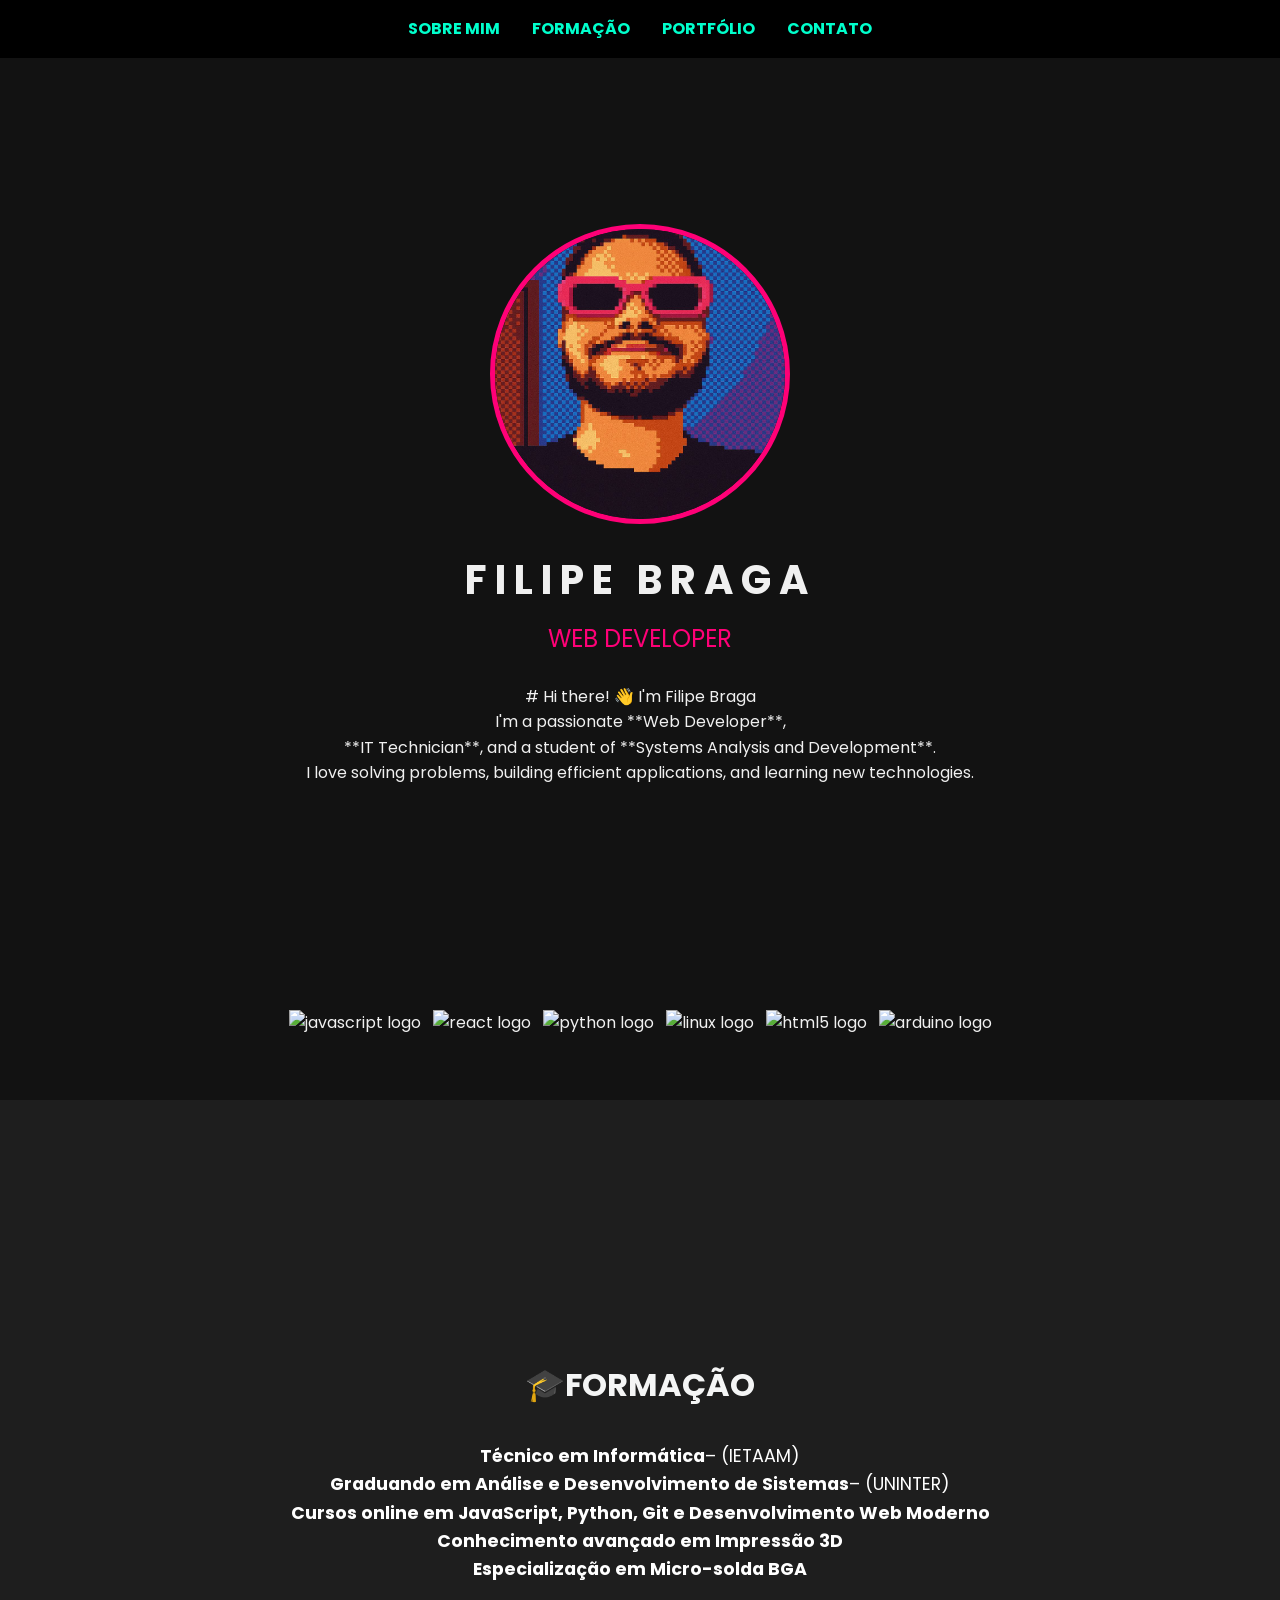
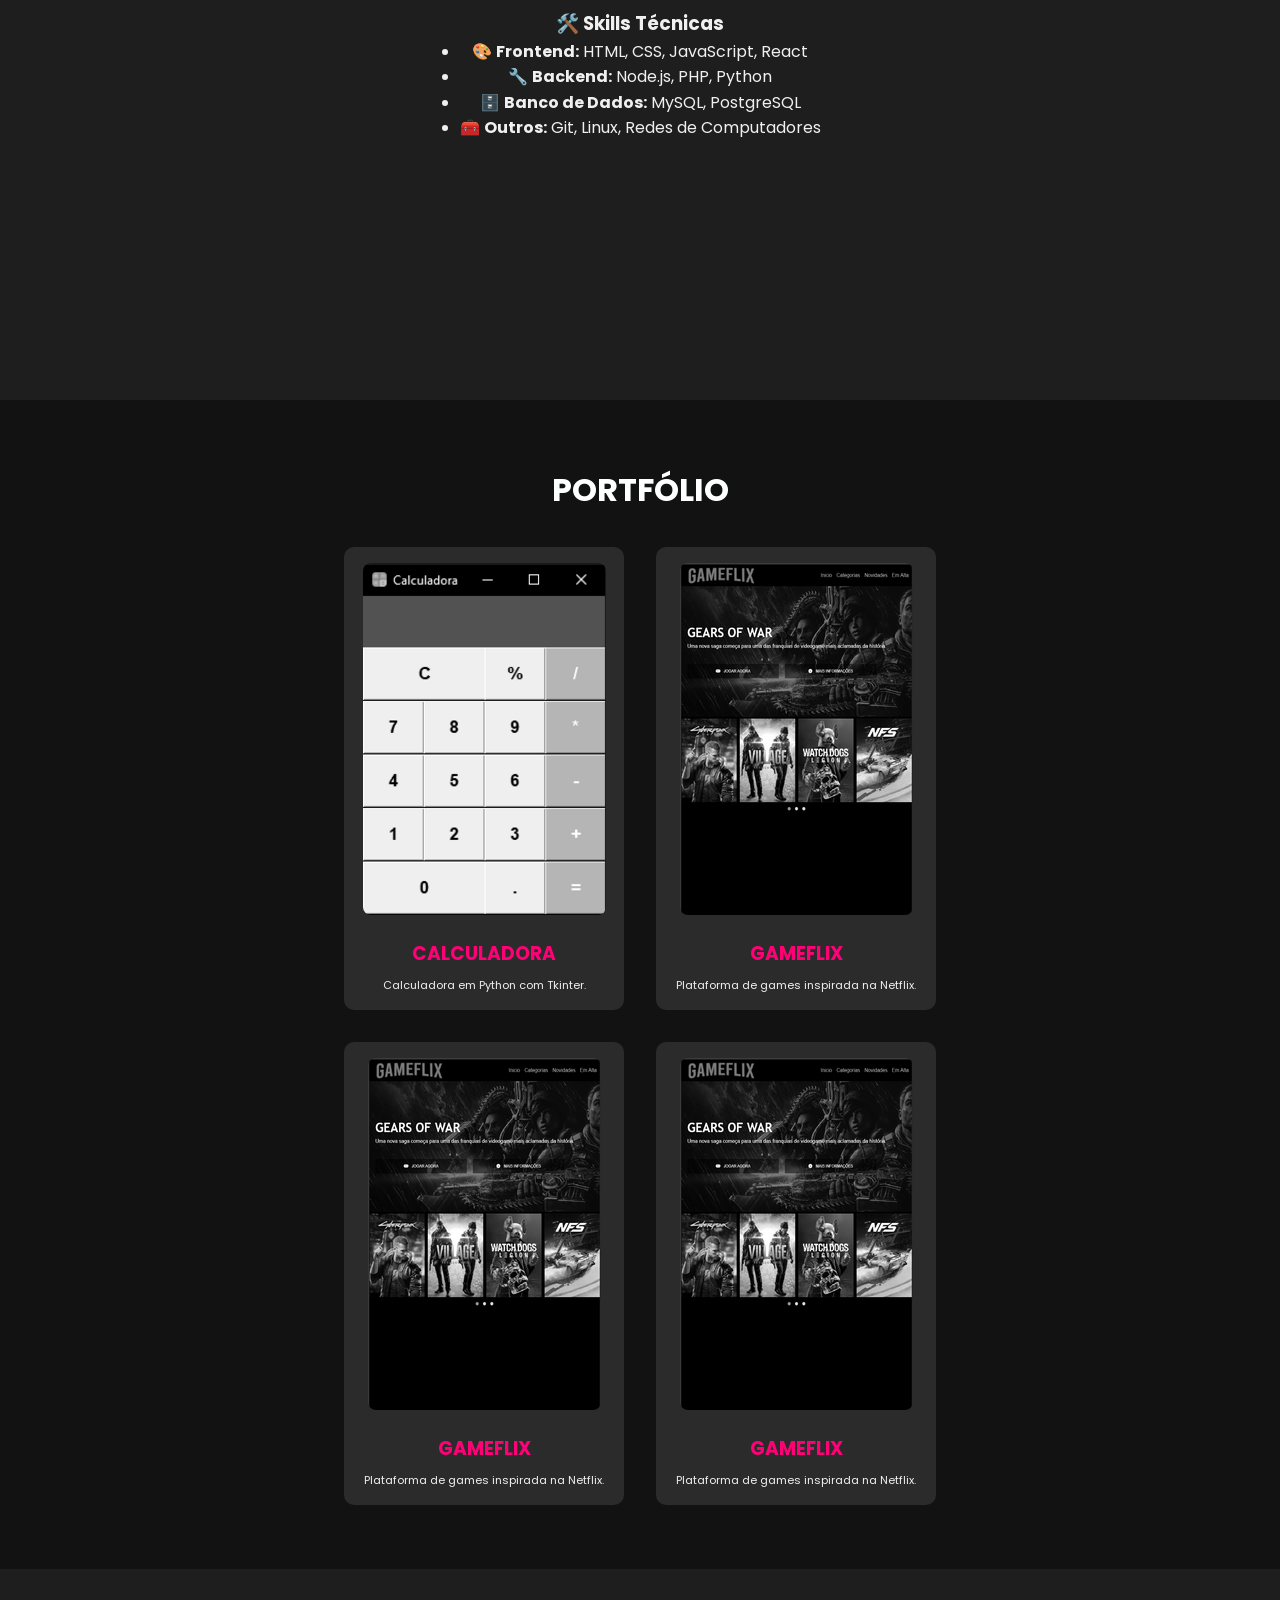
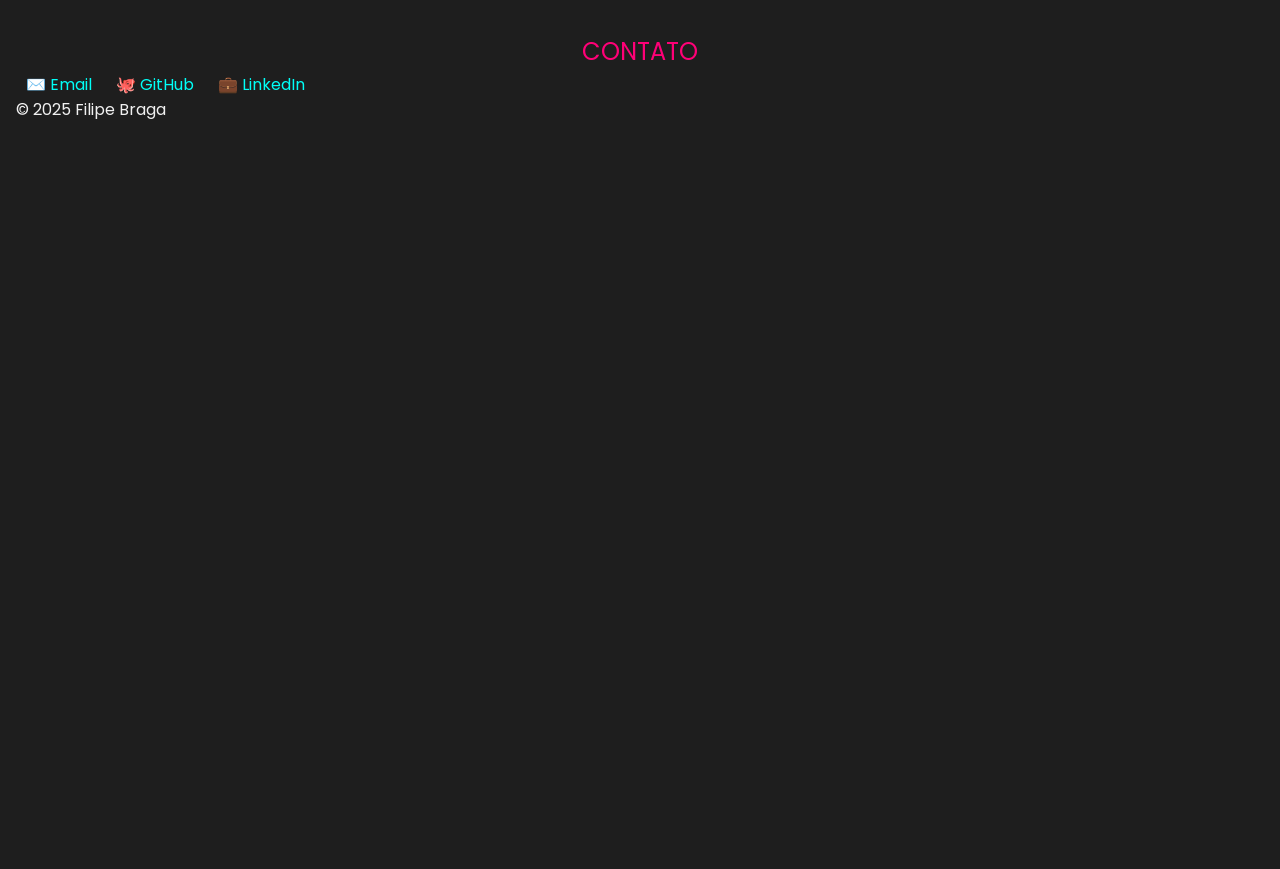
==== index.html @ 95a0e3d6 "Update and rename index2.html to index.html" ====
<!DOCTYPE html>
<html lang="pt-br">
<head>
  <meta charset="UTF-8" />
  <meta name="viewport" content="width=device-width, initial-scale=1.0" />
  <title>Filipe Braga | Web Developer</title> <!-- Titulo da aba -->
  <link rel="stylesheet" href="style2.css" /> <!-- Referencia ao arquivo css -->
  <link rel="icon" href="coder-logo.png">   <!-- Ícone da aba -->
</head>
<body>

  <header> <!-- Menu Fixo -->
    <nav>
      <ul class="nav">
        <li><a href="#sobre">SOBRE MIM</a></li>
        <li><a href="#formacao">FORMAÇÃO</a></li>
        <li><a href="#portfolio">PORTFÓLIO</a></li>
        <li><a href="#contato">CONTATO</a></li>
      </ul>
    </nav>
  </header>

  <section class="intro" id="sobre">
    <img src="perfil.jpg" alt="Foto de Filipe Braga" class="avatar" />
    <h1>Filipe Braga</h1>
    <h2>Web Developer</h2><br>
    <p># Hi there! 👋 I'm Filipe Braga<br>
 I'm a passionate **Web Developer**,<br> 
**IT Technician**, and a student of **Systems Analysis and Development**.<br>
I love solving problems, building efficient applications, and learning new technologies.<br>
    </p>

  </section>

<div class="icon"> <!-- Icones da apresentação -->
  <img src="https://cdn.jsdelivr.net/gh/devicons/devicon/icons/javascript/javascript-original.svg" height="40" alt="javascript logo"  />
  <img width="12" />
  <img src="https://cdn.jsdelivr.net/gh/devicons/devicon/icons/react/react-original.svg" height="40" alt="react logo"  />
  <img width="12" />
  <img src="https://cdn.jsdelivr.net/gh/devicons/devicon/icons/python/python-original.svg" height="40" alt="python logo"  />
  <img width="12" />
  <img src="https://cdn.jsdelivr.net/gh/devicons/devicon/icons/linux/linux-original.svg" height="40" alt="linux logo"  />
  <img width="12" />
  <img src="https://cdn.jsdelivr.net/gh/devicons/devicon/icons/html5/html5-original.svg" height="40" alt="html5 logo"  />
  <img width="12" />
  <img src="https://cdn.jsdelivr.net/gh/devicons/devicon/icons/arduino/arduino-original.svg" height="40" alt="arduino logo"  />
</div>

<section id="formacao">
  <h2><strong>🎓FORMAÇÃO</strong></h2>
  <div>
    <p><strong>Técnico em Informática</strong> – (IETAAM)</p>
    <p><strong>Graduando em Análise e Desenvolvimento de Sistemas</strong> – (UNINTER)</p>
    <p><strong>Cursos online em JavaScript, Python, Git e Desenvolvimento Web Moderno</strong></p>
    <p><strong>Conhecimento avançado em Impressão 3D</strong></p>
    <p><strong>Especialização em Micro-solda BGA</strong></p>
  </div>

  <br>

  <h3>🛠️ Skills Técnicas</h3>

  <ul>
    <li>🎨 <strong>Frontend:</strong> HTML, CSS, JavaScript, React</li>
    <li>🔧 <strong>Backend:</strong> Node.js, PHP, Python</li>
    <li>🗄️ <strong>Banco de Dados:</strong> MySQL, PostgreSQL</li>
    <li>🧰 <strong>Outros:</strong> Git, Linux, Redes de Computadores</li>
  </ul>
</section>

</section>  <!-- Grid de projetos -->

  <section id="portfolio" class="projetos">
    <h4>PORTFÓLIO</h4>
    <div class="projetos-grid">
      <div class="projeto">
        <a href="https://github.com/filipbraga/Calculadora" target="_blank">
        <img src="calc.png" alt="Projeto Calculadora" /></a>
        <h3>CALCULADORA</h3>
        <p>Calculadora em Python com Tkinter.</p>
      </div>
      <div class="projeto">
        <img src="gameflix.png" alt="Projeto Calculadora 2" />
        <h3>GAMEFLIX</h3>
        <p>Plataforma de games inspirada na Netflix.</p>
      </div>
      <div class="projeto">
        <img src="gameflix.png" alt="Projeto Calculadora 2" />
        <h3>GAMEFLIX</h3>
        <p>Plataforma de games inspirada na Netflix.</p>
      </div>
      <div class="projeto">
        <img src="gameflix.png" alt="Projeto Calculadora 2" />
        <h3>GAMEFLIX</h3>
        <p>Plataforma de games inspirada na Netflix.</p>
      </div>
    </div>
  </section>


  <section id="contato" >
  <h2>CONTATO</h2>
  

  <!-- Links de contato -->
  <div class="contato">
    <a href="mailto:felipe-teti@hotmail.com" style="margin: 0 10px; color: #00FFF7; text-decoration: none;">✉️ Email</a>
    <a href="https://github.com/filipbraga" target="_blank" style="margin: 0 10px; color: #00FFF7; text-decoration: none;">🐙 GitHub</a>
    <a href="www.linkedin.com/in/filipeebraga" target="_blank" style="margin: 0 10px; color: #00FFF7; text-decoration: none;">💼 LinkedIn</a>
  </div>



  <footer>  <!-- Roda Pé -->
    <p>&copy; 2025 Filipe Braga</p>
  </footer>

</body>
</html>
---- style2.css ----
@import url('https://fonts.googleapis.com/css2?family=Bebas+Neue&family=Poppins:wght@300&display=swap'); /* Importação da fonte */

/* Reset */
* {
  margin: 0;
  padding: 0;
  box-sizing: border-box;
}

body {
 height: 100vh;             /* Ocupa 100% da altura da janela */  
 font-family: 'Poppins', sans-serif;
  background-color: #121212;
  color: #f0f0f0;
  line-height: 1.6;
}

header {
  position: fixed;  /* Deixe apenas este */
  top: 0;
  left: 0;
  width: 100%;
  background: #000;
  padding: 1rem 0;
  z-index: 1000;
}

.nav {
  list-style: none;
  display: flex;
  justify-content: center;
  gap: 2rem;
}

.nav a {
  color: #00ffcc;
  text-decoration: none;
  font-weight: bold;
  transition: 0.3s;
}

.nav a:hover {
  color: #ffffff;
}

.intro {
  
  min-height: 95vh;
  padding: 4rem 1rem;
  background-size: 1200px 120;
  text-align: center;
  padding: 14rem 1rem;
}

.avatar {
  text-align: center;
  width: 300px;
  height: 300px;
  border-radius: 50%;
  border: 5px solid #ff0077;
  margin-bottom: 1rem;
  object-fit: cover;
}

h1 {
  text-transform: uppercase;
  font-size: 2.5rem;
  margin-bottom: 0.5rem;
  letter-spacing: 0.5rem;
  text-align: center;
}

h2 {
  text-transform: uppercase;
  color: #ff0077;
  font-weight: 400;
  font-size: 1.5rem;
  padding: auto;
  text-align: center;
}

.projetos {

  display: flex;
  flex-direction: column;
  justify-content: center; /* Centraliza verticalmente */
  align-items: center; /* Centraliza horizontalmente */
  text-align: center; /* Alinha o texto */
  min-height: 95vh;
  padding: 4rem 1rem;

}

.projetos h4 {
  font-size: 2rem;
  margin-bottom: 2rem;
  color: #feffff;
}


  .projetos-grid {
  display: flex;
  flex-wrap: wrap; /* Permite que os elementos quebrem de linha */
  justify-content: center; /* Centraliza os projetos */
  align-items: center; /* Ajusta alinhamento no topo */
  gap: 2rem; /* Espaço entre os itens */
  max-width: 900px; /* Evita que tudo fique em uma única linha */
}



.projeto {
  
  background: #2b2b2b;
  padding: 1rem;
  border-radius: 10px;
  width: 280px;
  transition: 0.3s;
}

.projeto:hover {
  background: #333;
}

.projeto img {
  filter: grayscale(100%);
  transition: filter 0.5s ease;
  height: 352;
  width: 248;
  border-radius: 8px;
  margin-bottom: 1rem;
  
}

.projeto img:hover{


filter: grayscale(0%);

}

.projeto h3 {
  color: #ff0077;
  margin-bottom: 0.5rem;
}

.projeto p{

font-size:11px;

}




.icon {
  
  display: flex;
  justify-content: center;
  align-items: center;
  margin-bottom: 50px; 
  padding-top: -50px;
}


#formacao {
  display: flex;
  flex-direction: column; /* Organiza os itens verticalmente */
  justify-content: center; /* Centraliza verticalmente */
  align-items: center; /* Centraliza horizontalmente */
  text-align: center; /* Alinha o texto */
  min-height: 100vh;
  background-color: #1e1e1e;
  padding: 60px 20px;
}

#formacao h2 {

  font-size: 2rem;
  margin-bottom: 2rem;
  color: #f4f5f5;

}

#formacao p {
  
  display: flex;
  color: #ffffff;
  font-size: 1.1em;
  line-height: 1.6em;
  justify-content: center;
  align-items: center;


}

#contato{

min-height: 100vh;
padding: 4rem 1rem;
background-color: #1e1e1e;

}

/*footer {
  background: #2b2b2b;
  background: #333;
  color: #fff;
  padding: 2rem 1rem;
  text-align: center;
  font-size: 0.9rem;

  display: flex;
  flex-direction: column;
  align-items: center;
  justify-content: center;

  width: 100%;
  margin: 0; /* Remove espaços indesejados */
}
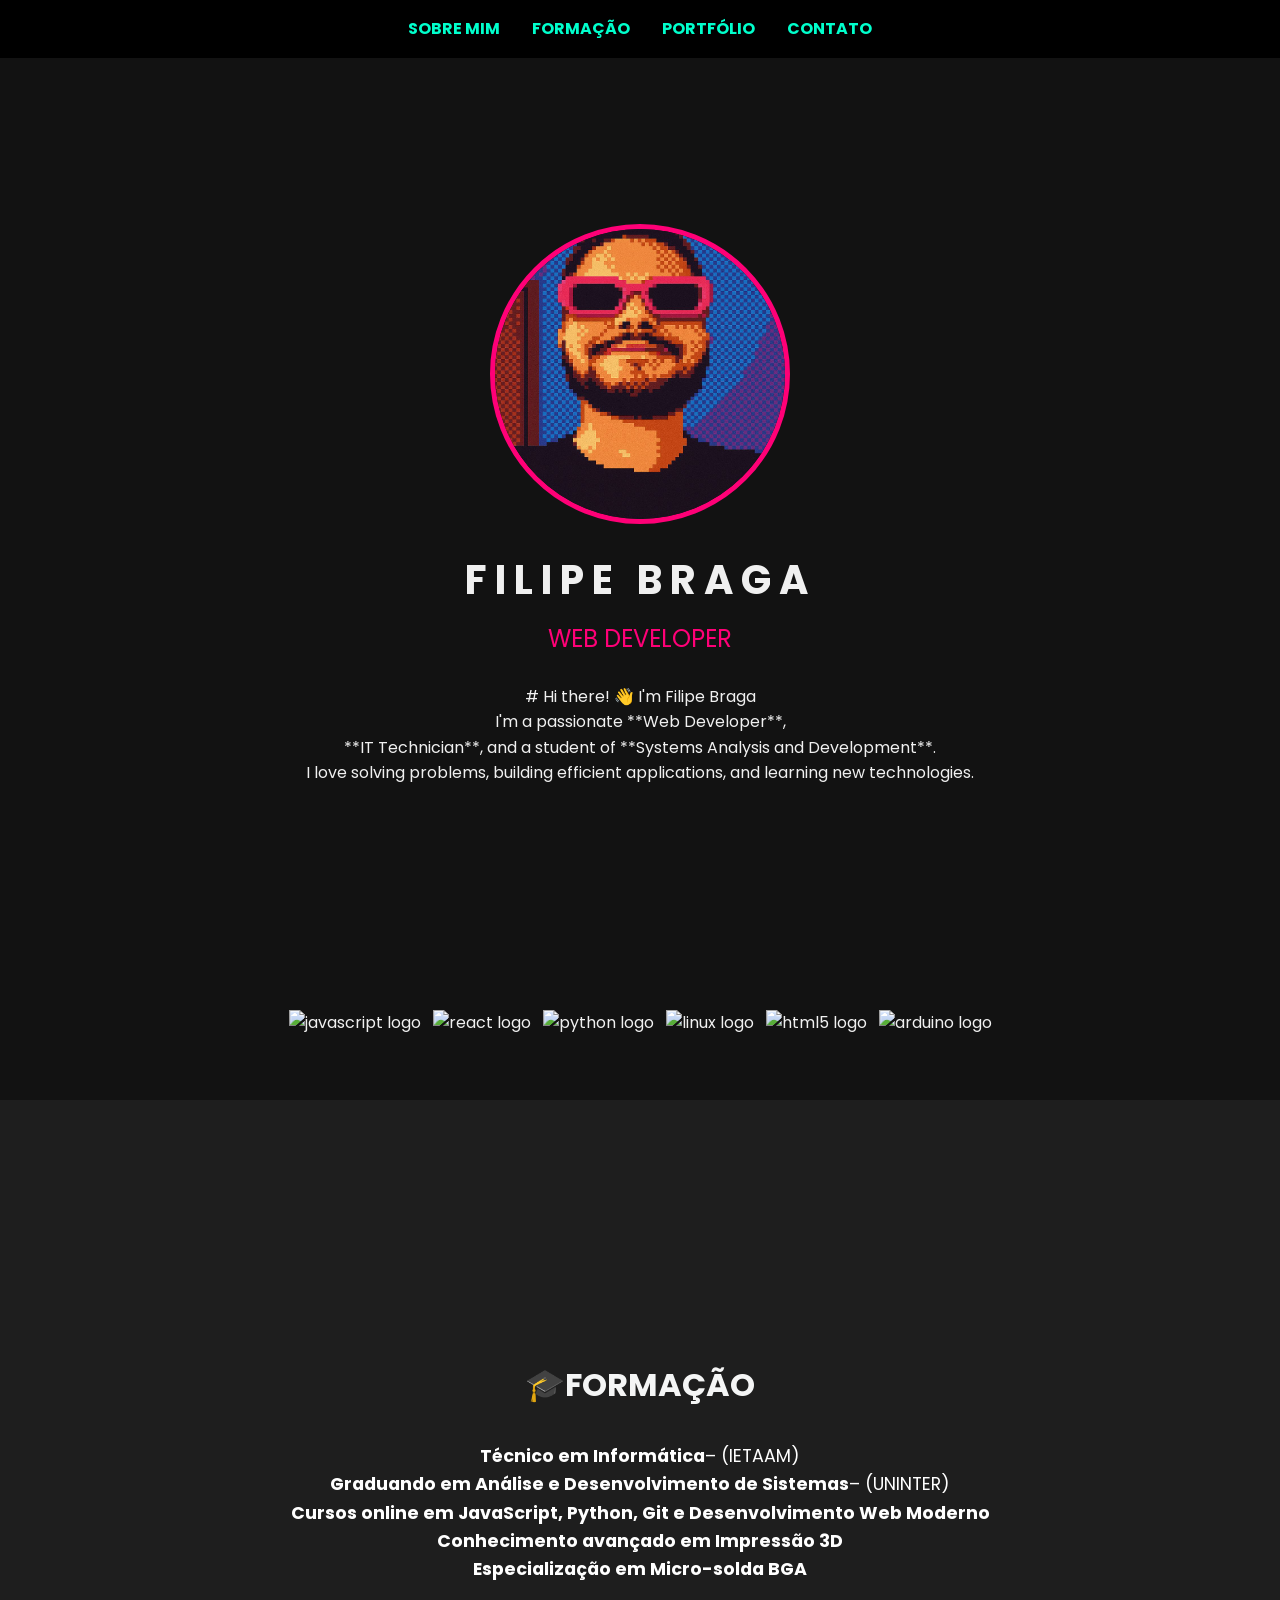
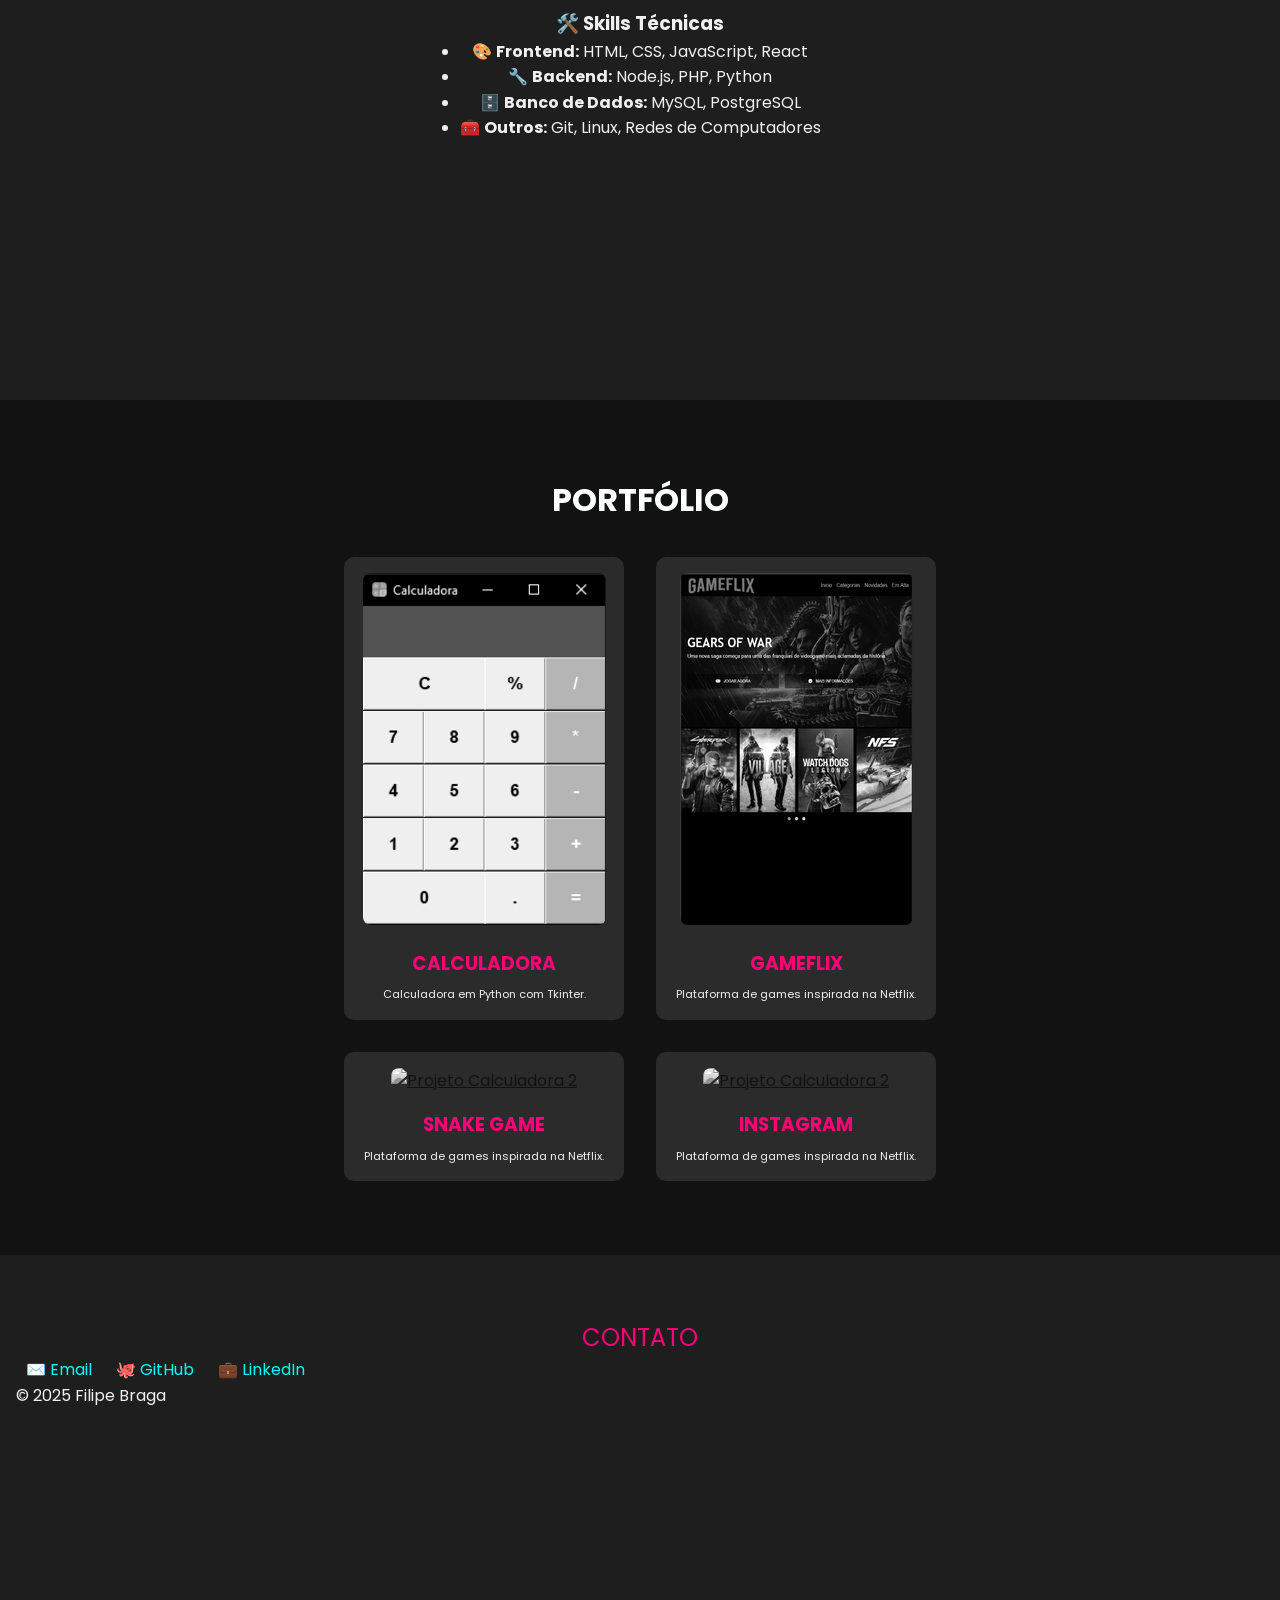
==== commit afbc699b: "Update index.html Personalização do grid de projetos." ====
--- a/index.html
+++ b/index.html
@@ -80,18 +80,21 @@
         <p>Calculadora em Python com Tkinter.</p>
       </div>
       <div class="projeto">
-        <img src="gameflix.png" alt="Projeto Calculadora 2" />
+        <a href="https://github.com/filipbraga/Gameflix" target="_blank">
+        <img src="gameflix.png" alt="Projeto Calculadora 2" /></a>
         <h3>GAMEFLIX</h3>
         <p>Plataforma de games inspirada na Netflix.</p>
       </div>
       <div class="projeto">
-        <img src="gameflix.png" alt="Projeto Calculadora 2" />
-        <h3>GAMEFLIX</h3>
+        <a href="https://github.com/filipbraga/Snakegame" target="_blank">
+        <img src="cobra.png" alt="Projeto Calculadora 2" /></a>
+        <h3>SNAKE GAME</h3>
         <p>Plataforma de games inspirada na Netflix.</p>
       </div>
       <div class="projeto">
-        <img src="gameflix.png" alt="Projeto Calculadora 2" />
-        <h3>GAMEFLIX</h3>
+        <a href="https://github.com/filipbraga/loginstagram" target="_blank">
+        <img src="insta.png" alt="Projeto Calculadora 2" /></a>
+        <h3>INSTAGRAM</h3>
         <p>Plataforma de games inspirada na Netflix.</p>
       </div>
     </div>
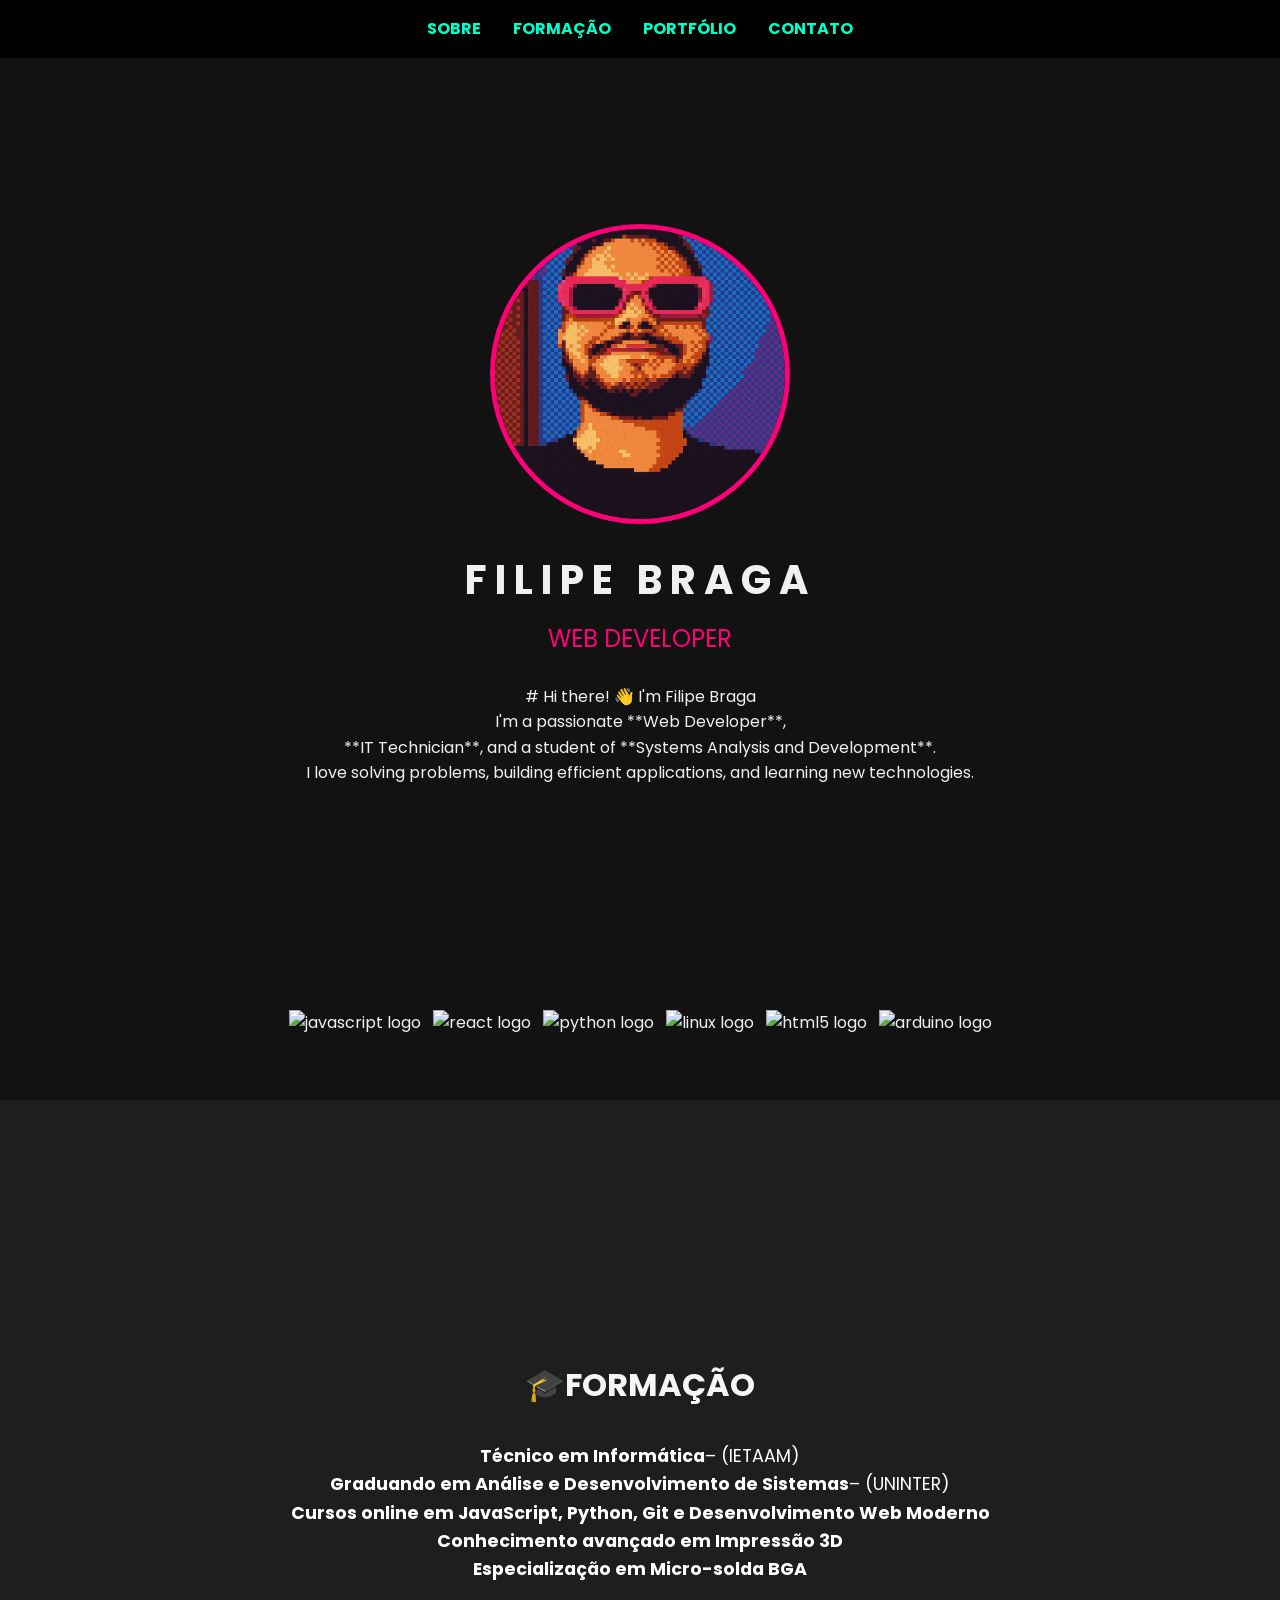
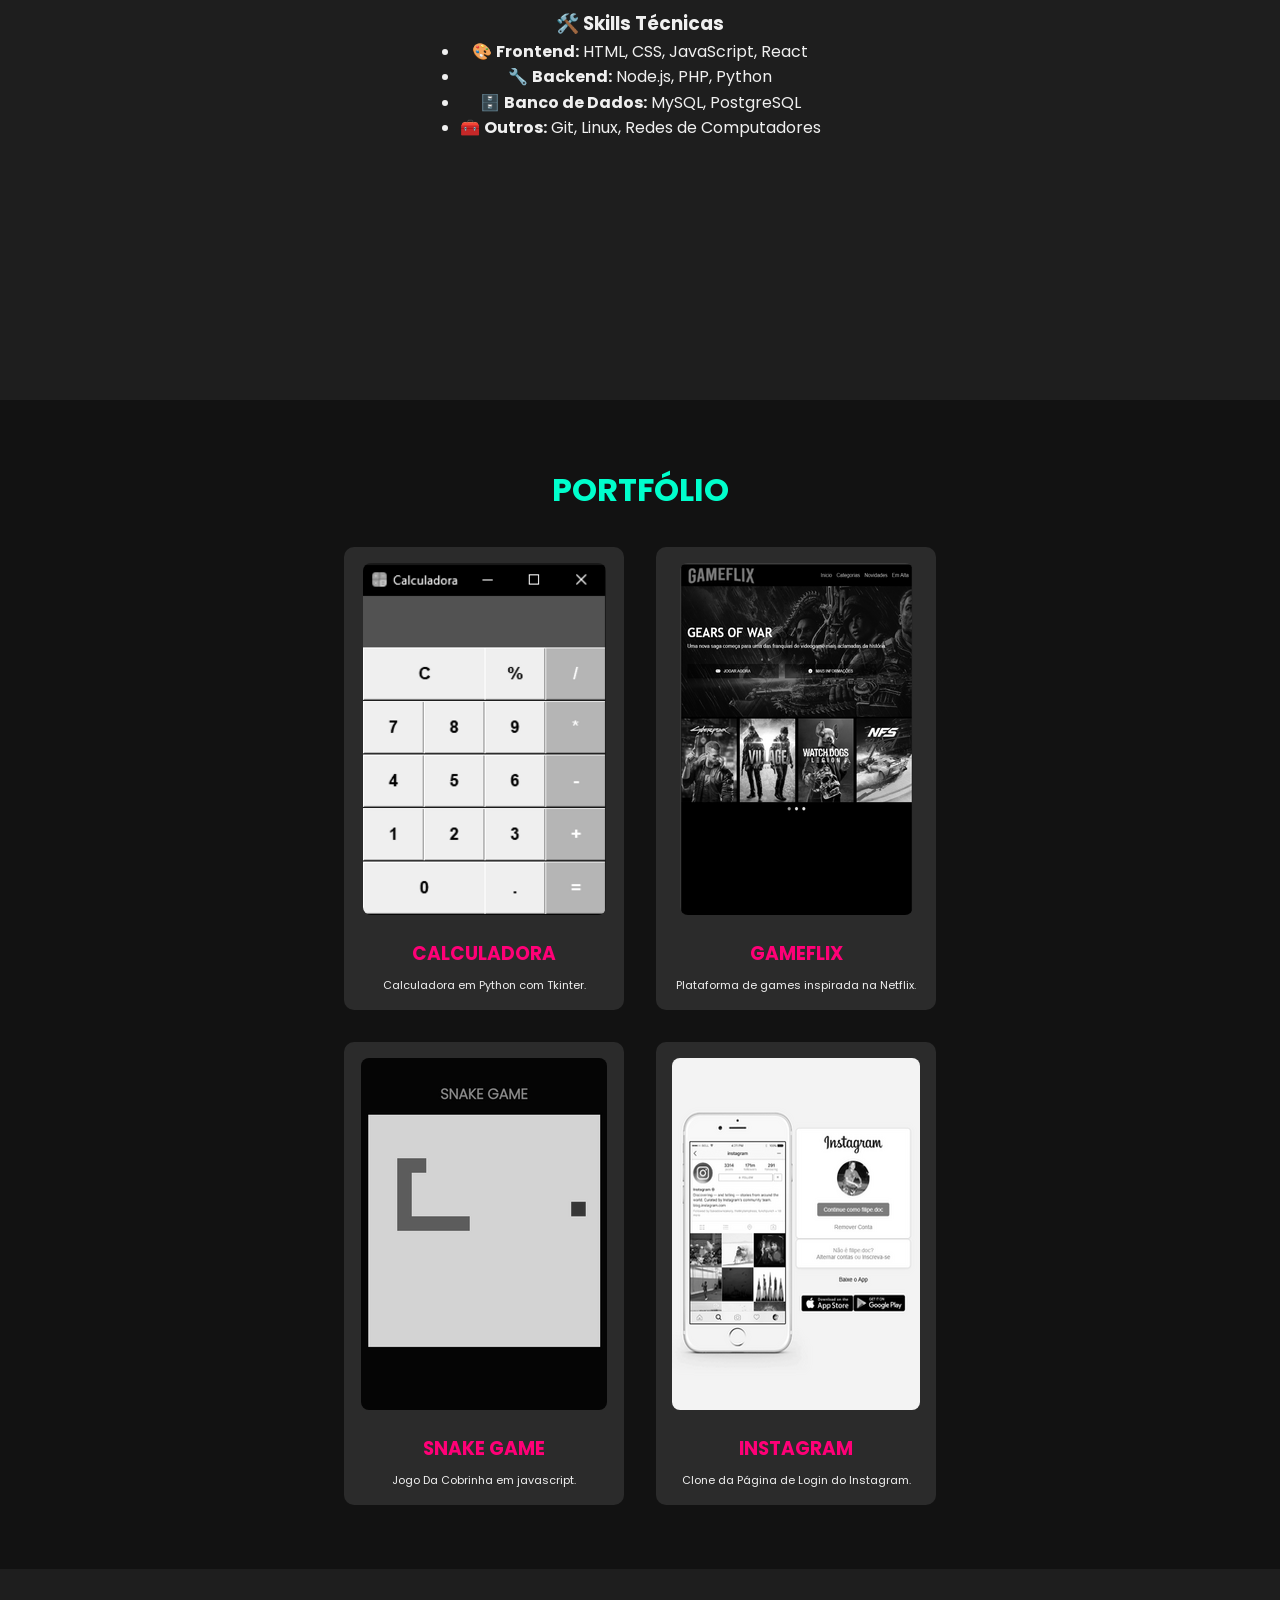
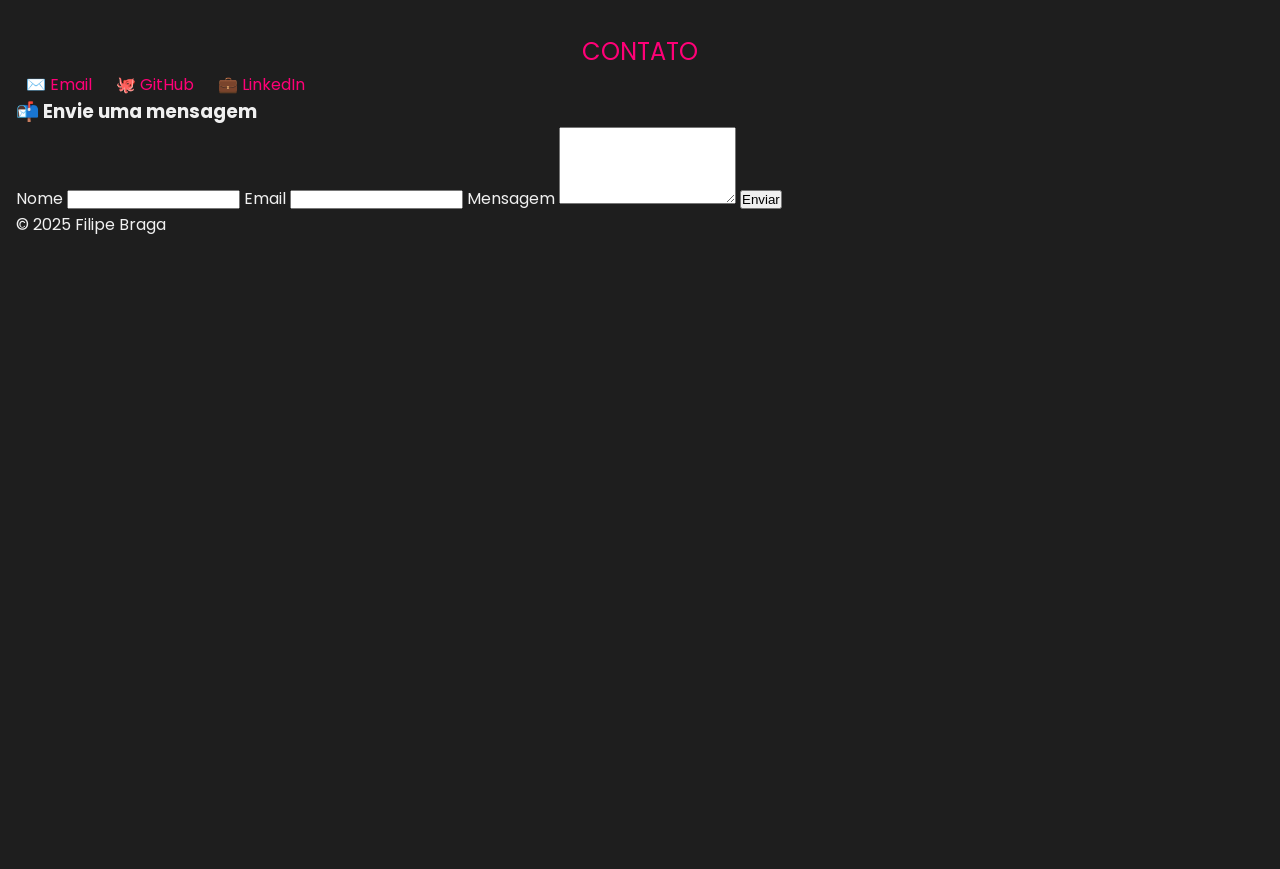
==== commit 31e3d3c7: "Adicionando funçoes em javascript e finalizando design.html Adição de formulario, e correção de algu" ====
--- a/index.html
+++ b/index.html
@@ -7,12 +7,14 @@
   <link rel="stylesheet" href="style2.css" /> <!-- Referencia ao arquivo css -->
   <link rel="icon" href="coder-logo.png">   <!-- Ícone da aba -->
 </head>
+
+
 <body>
 
   <header> <!-- Menu Fixo -->
     <nav>
       <ul class="nav">
-        <li><a href="#sobre">SOBRE MIM</a></li>
+        <li><a href="#sobre">SOBRE</a></li>
         <li><a href="#formacao">FORMAÇÃO</a></li>
         <li><a href="#portfolio">PORTFÓLIO</a></li>
         <li><a href="#contato">CONTATO</a></li>
@@ -68,7 +70,7 @@
   </ul>
 </section>
 
-</section>  <!-- Grid de projetos -->
+  <!-- Grid de projetos -->
 
   <section id="portfolio" class="projetos">
     <h4>PORTFÓLIO</h4>
@@ -81,21 +83,21 @@
       </div>
       <div class="projeto">
         <a href="https://github.com/filipbraga/Gameflix" target="_blank">
-        <img src="gameflix.png" alt="Projeto Calculadora 2" /></a>
+        <img src="gameflix.png" alt="Projeto Gameflix" /></a>
         <h3>GAMEFLIX</h3>
         <p>Plataforma de games inspirada na Netflix.</p>
       </div>
       <div class="projeto">
         <a href="https://github.com/filipbraga/Snakegame" target="_blank">
-        <img src="cobra.png" alt="Projeto Calculadora 2" /></a>
+        <img src="cobra.png" alt="Projeto Snake Game" /></a>
         <h3>SNAKE GAME</h3>
-        <p>Plataforma de games inspirada na Netflix.</p>
+        <p>Jogo Da Cobrinha em javascript.</p>
       </div>
       <div class="projeto">
         <a href="https://github.com/filipbraga/loginstagram" target="_blank">
-        <img src="insta.png" alt="Projeto Calculadora 2" /></a>
+        <img src="insta.png" alt="Projeto Login Instagram" /></a>
         <h3>INSTAGRAM</h3>
-        <p>Plataforma de games inspirada na Netflix.</p>
+        <p>Clone da Página de Login do Instagram.</p>
       </div>
     </div>
   </section>
@@ -107,17 +109,51 @@
 
   <!-- Links de contato -->
   <div class="contato">
-    <a href="mailto:felipe-teti@hotmail.com" style="margin: 0 10px; color: #00FFF7; text-decoration: none;">✉️ Email</a>
-    <a href="https://github.com/filipbraga" target="_blank" style="margin: 0 10px; color: #00FFF7; text-decoration: none;">🐙 GitHub</a>
-    <a href="www.linkedin.com/in/filipeebraga" target="_blank" style="margin: 0 10px; color: #00FFF7; text-decoration: none;">💼 LinkedIn</a>
+    <a href="mailto:felipe-teti@hotmail.com" style="margin: 0 10px; color: #ff0077; text-decoration: none;">✉️ Email</a>
+    <a href="https://github.com/filipbraga" target="_blank" style="margin: 0 10px; color: #ff0077; text-decoration: none;">🐙 GitHub</a>
+    <a href="https://www.linkedin.com/in/filipeebraga" target="_blank" style="margin: 0 10px; color: #ff0077; text-decoration: none;">💼 LinkedIn</a>
   </div>
 
+<h3>📬 Envie uma mensagem</h3>
 
+<form id="form-contato" class="form-contato">
+  <label for="nome">Nome</label>
+  <input type="text" id="nome" name="nome" required>
 
-  <footer>  <!-- Roda Pé -->
+  <label for="email">Email</label>
+  <input type="email" id="email" name="email" required>
+
+  <label for="mensagem">Mensagem</label>
+  <textarea id="mensagem" name="mensagem" rows="5" required></textarea>
+
+  <button type="submit">Enviar</button>
+</form>
+
+<p id="mensagem-sucesso" style="display: none; text-align: center; color: #00fff7; margin-top: 15px;">
+  ✅ Sua mensagem foi enviada com sucesso!
+</p>
+
+  <footer id="footer">  <!-- Roda Pé -->
     <p>&copy; 2025 Filipe Braga</p>
   </footer>
 
+
+<script>
+  const form = document.getElementById("form-contato");
+  const mensagem = document.getElementById("mensagem-sucesso");
+
+  form.addEventListener("submit", function (e) {
+    e.preventDefault(); // Impede o recarregamento
+
+
+    // Exibe mensagem de sucesso
+    mensagem.style.display = "block";
+
+    // Limpa os campos
+    form.reset();
+  });
+
+</script>
 </body>
 </html>
 
--- a/style2.css
+++ b/style2.css
@@ -94,7 +94,7 @@
 .projetos h4 {
   font-size: 2rem;
   margin-bottom: 2rem;
-  color: #feffff;
+  color: #00ffcc;
 }
 
 
@@ -217,4 +217,4 @@
 
   width: 100%;
   margin: 0; /* Remove espaços indesejados */
-}+}
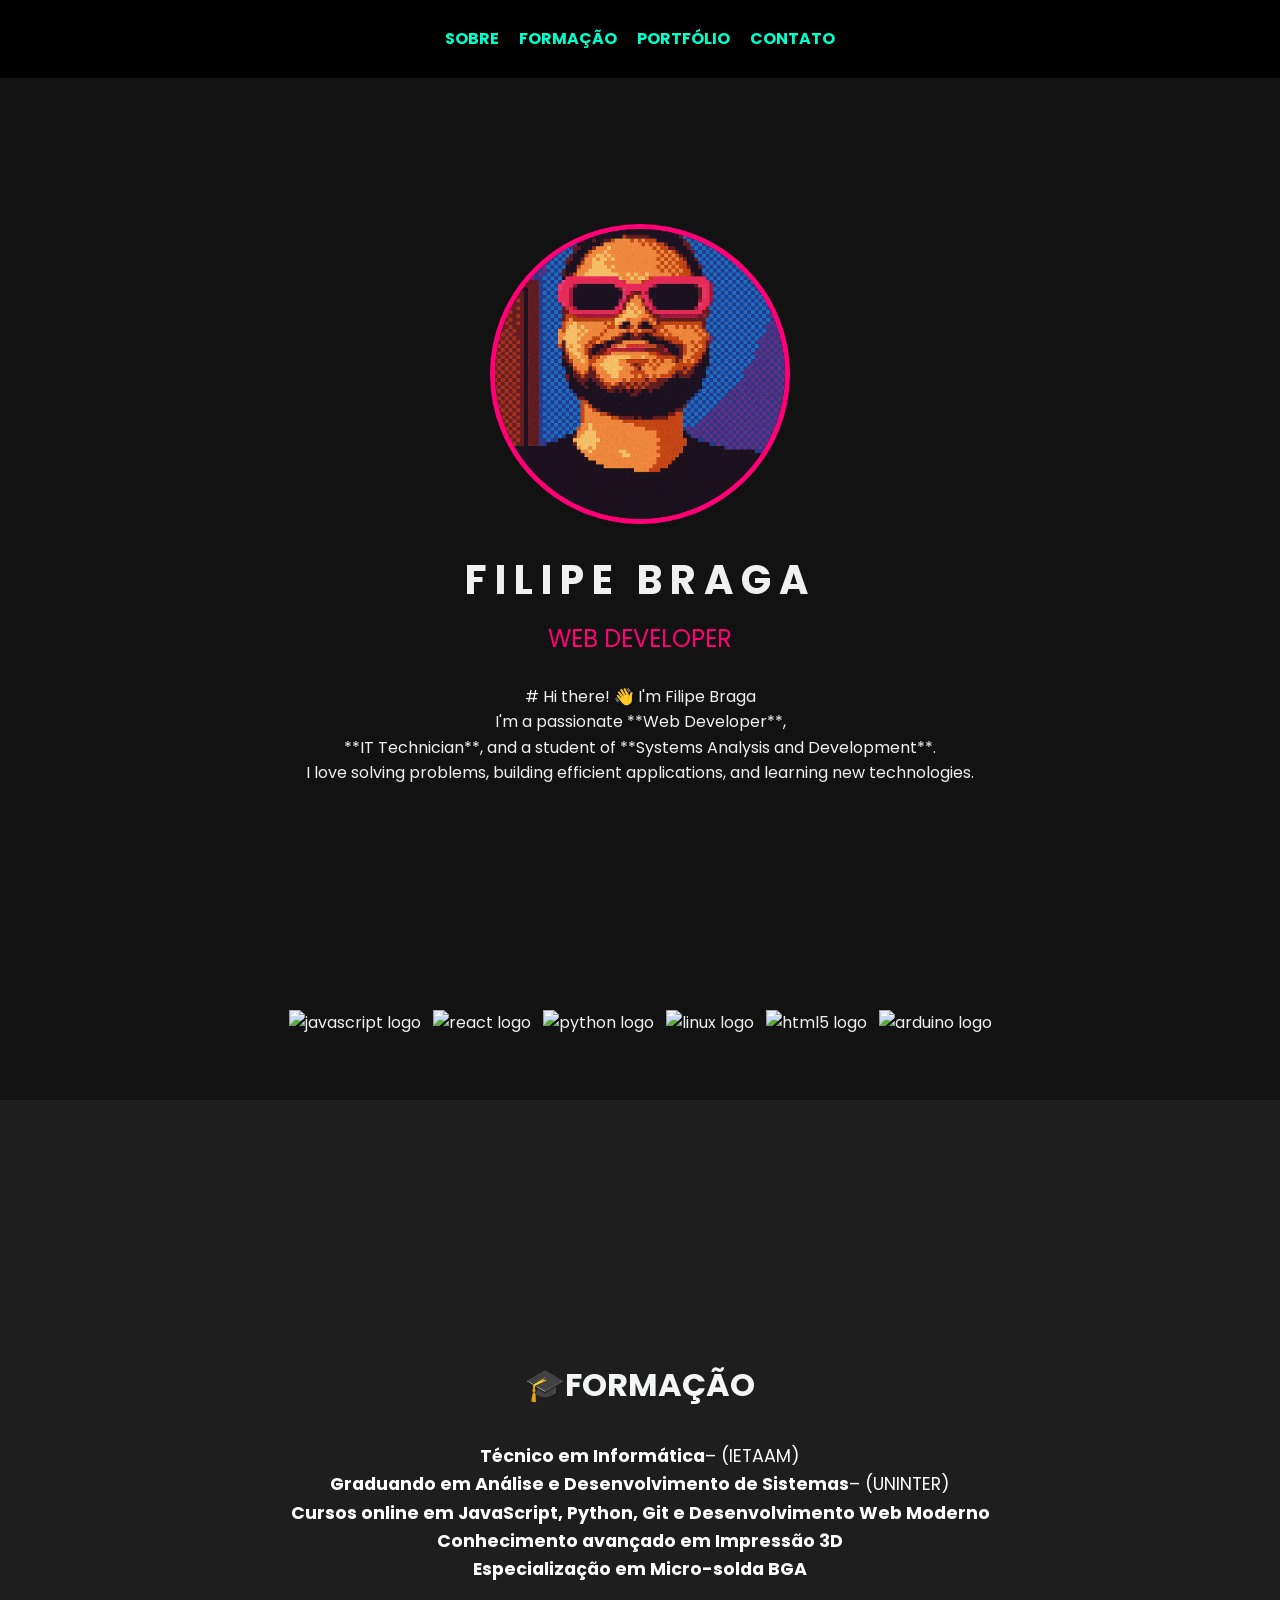
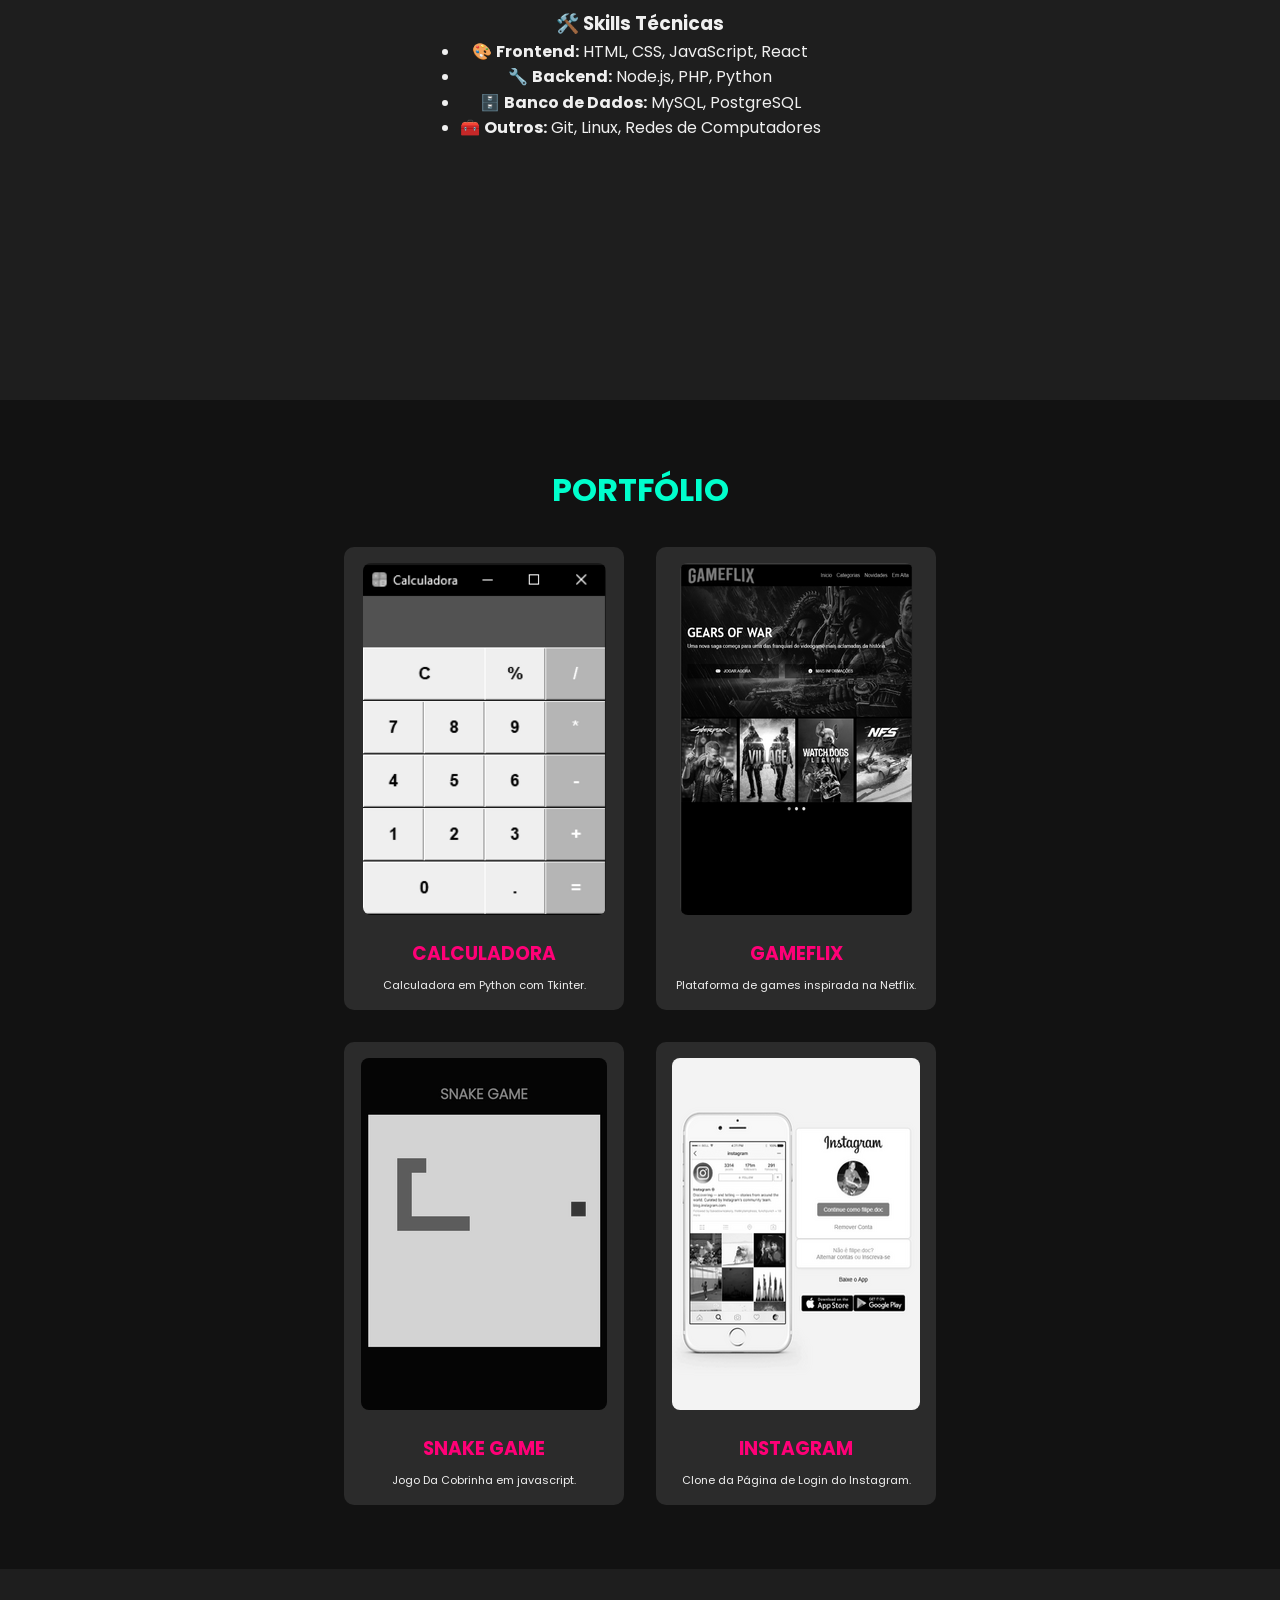
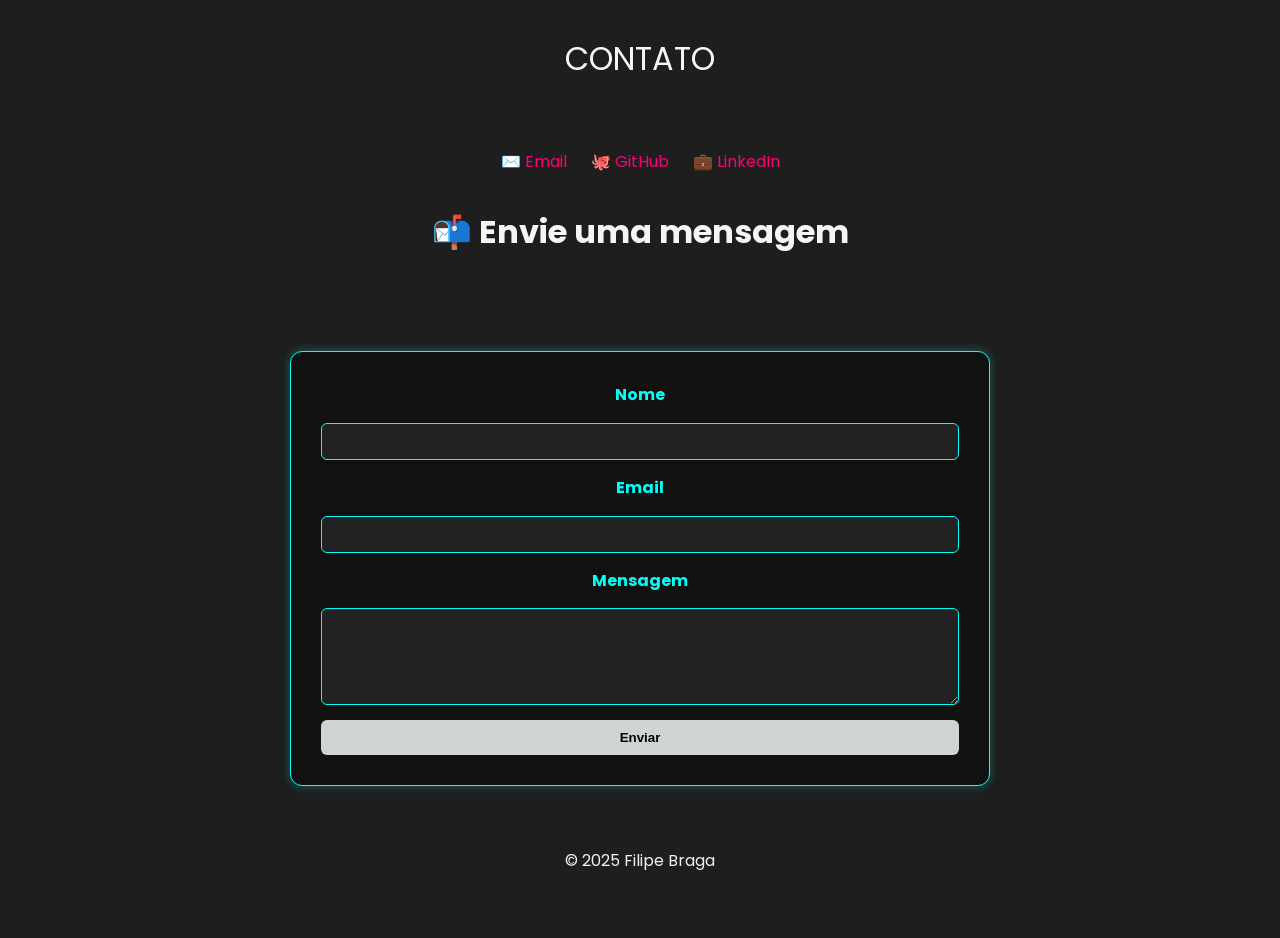
==== commit a2d98757: "Update index.html Versao final do index." ====
--- a/index.html
+++ b/index.html
@@ -22,7 +22,9 @@
     </nav>
   </header>
 
-  <section class="intro" id="sobre">
+  <!-- Seção de introdução e apresentação -->
+
+  <section class="intro" id="sobre"> 
     <img src="perfil.jpg" alt="Foto de Filipe Braga" class="avatar" />
     <h1>Filipe Braga</h1>
     <h2>Web Developer</h2><br>
@@ -33,8 +35,10 @@
     </p>
 
   </section>
+ 
+<!-- Icones da apresentação -->
 
-<div class="icon"> <!-- Icones da apresentação -->
+<div class="icon"> 
   <img src="https://cdn.jsdelivr.net/gh/devicons/devicon/icons/javascript/javascript-original.svg" height="40" alt="javascript logo"  />
   <img width="12" />
   <img src="https://cdn.jsdelivr.net/gh/devicons/devicon/icons/react/react-original.svg" height="40" alt="react logo"  />
@@ -48,7 +52,10 @@
   <img src="https://cdn.jsdelivr.net/gh/devicons/devicon/icons/arduino/arduino-original.svg" height="40" alt="arduino logo"  />
 </div>
 
-<section id="formacao">
+
+  <!-- Seção de formação acadêmica e habilidades -->
+
+ <section id="formacao">
   <h2><strong>🎓FORMAÇÃO</strong></h2>
   <div>
     <p><strong>Técnico em Informática</strong> – (IETAAM)</p>
@@ -70,7 +77,7 @@
   </ul>
 </section>
 
-  <!-- Grid de projetos -->
+  <!-- Seção de projetos exibidos em grid -->
 
   <section id="portfolio" class="projetos">
     <h4>PORTFÓLIO</h4>
@@ -102,6 +109,7 @@
     </div>
   </section>
 
+  <!-- Seção de contato -->
 
   <section id="contato" >
   <h2>CONTATO</h2>
@@ -133,24 +141,26 @@
   ✅ Sua mensagem foi enviada com sucesso!
 </p>
 
-  <footer id="footer">  <!-- Roda Pé -->
+<!-- Roda Pé -->
+
+  <footer id="footer">  
     <p>&copy; 2025 Filipe Braga</p>
   </footer>
 
 
 <script>
+   // Manipulação do formulário de contato
   const form = document.getElementById("form-contato");
   const mensagem = document.getElementById("mensagem-sucesso");
+  // Impede o recarregamento
+  form.addEventListener("submit", function (e) {
+    e.preventDefault(); 
+    
+  // Exibe mensagem de sucesso
+  mensagem.style.display = "block";
 
-  form.addEventListener("submit", function (e) {
-    e.preventDefault(); // Impede o recarregamento
-
-
-    // Exibe mensagem de sucesso
-    mensagem.style.display = "block";
-
-    // Limpa os campos
-    form.reset();
+  // Limpa os campos
+  form.reset();
   });
 
 </script>
--- a/style2.css
+++ b/style2.css
@@ -1,4 +1,5 @@
 @import url('https://fonts.googleapis.com/css2?family=Bebas+Neue&family=Poppins:wght@300&display=swap'); /* Importação da fonte */
+
 
 /* Reset */
 * {
@@ -13,24 +14,32 @@
   background-color: #121212;
   color: #f0f0f0;
   line-height: 1.6;
+  
 }
 
 header {
-  position: fixed;  /* Deixe apenas este */
-  top: 0;
-  left: 0;
-  width: 100%;
-  background: #000;
-  padding: 1rem 0;
-  z-index: 1000;
-}
+    position: fixed;
+    top: 0;
+    left: 0;
+    width: 100%;
+    background: #000;
+    padding: 1rem 0;
+    display: flex;
+    justify-content: center;
+    align-items: center;
+    z-index: 1000;
+}
+
 
 .nav {
-  list-style: none;
-  display: flex;
-  justify-content: center;
-  gap: 2rem;
-}
+    display: flex;
+    justify-content: center; /* Centraliza os itens */
+    align-items: center;
+    list-style: none;
+    gap: 20px; /* Espaço entre os itens */
+    padding: 10px 0;
+}
+
 
 .nav a {
   color: #00ffcc;
@@ -125,8 +134,6 @@
 .projeto img {
   filter: grayscale(100%);
   transition: filter 0.5s ease;
-  height: 352;
-  width: 248;
   border-radius: 8px;
   margin-bottom: 1rem;
   
@@ -194,27 +201,93 @@
 
 }
 
-#contato{
-
-min-height: 100vh;
-padding: 4rem 1rem;
-background-color: #1e1e1e;
-
-}
-
-/*footer {
-  background: #2b2b2b;
-  background: #333;
-  color: #fff;
-  padding: 2rem 1rem;
-  text-align: center;
-  font-size: 0.9rem;
+#contato {
+  min-height: 100vh;
+  padding: 4rem 1rem;
+  background-color: #1e1e1e;
 
   display: flex;
   flex-direction: column;
   align-items: center;
   justify-content: center;
-
+  text-align: center;
+  gap: 2rem; /* espaçamento entre os elementos */
+}
+
+#contato h2{
+
+ font-size: 2rem;
+  margin-bottom: 2rem;
+  color: #f4f5f5;
+}
+
+ #contato h3 {
+   font-size: 2rem;
+  margin-bottom: 2rem;
+  color: #f4f5f5;
+}
+
+.links-contato {
+  display: flex;
+  gap: 2rem;
+  flex-wrap: wrap;
+  justify-content: center;
+}
+
+.links-contato a {
+  color: #00fff7;
+  text-decoration: none;
+  font-weight: bold;
+  transition: 0.3s ease;
+}
+
+.links-contato a:hover {
+  color: #ffffff;
+}
+
+
+.form-contato {
+  max-width: 700px; 
   width: 100%;
-  margin: 0; /* Remove espaços indesejados */
-}
+  margin: 30px auto;
+  padding: 30px;
+  background-color: #111;
+  border: 1px solid #00fff7;
+  border-radius: 12px;
+  box-shadow: 0 0 10px rgba(0, 255, 247, 0.3);
+  display: flex;
+  flex-direction: column;
+  gap: 15px;
+}
+.form-contato label {
+  color: #00fff7;
+  font-weight: bold;
+}
+
+.form-contato input,
+.form-contato textarea {
+  width: 100%;
+  padding: 10px;
+  border: 1px solid #00fff7;
+  border-radius: 6px;
+  background-color: #222;
+  color: #fff;
+  resize: vertical;
+}
+
+.form-contato button {
+  background-color: #cfd3d3;
+  color: #000;
+  font-weight: bold;
+  padding: 10px;
+  border: none;
+  border-radius: 6px;
+  cursor: pointer;
+  transition: background-color 0.3s ease;
+}
+
+.form-contato button:hover {
+  background-color: #00e6d2;
+}
+
+
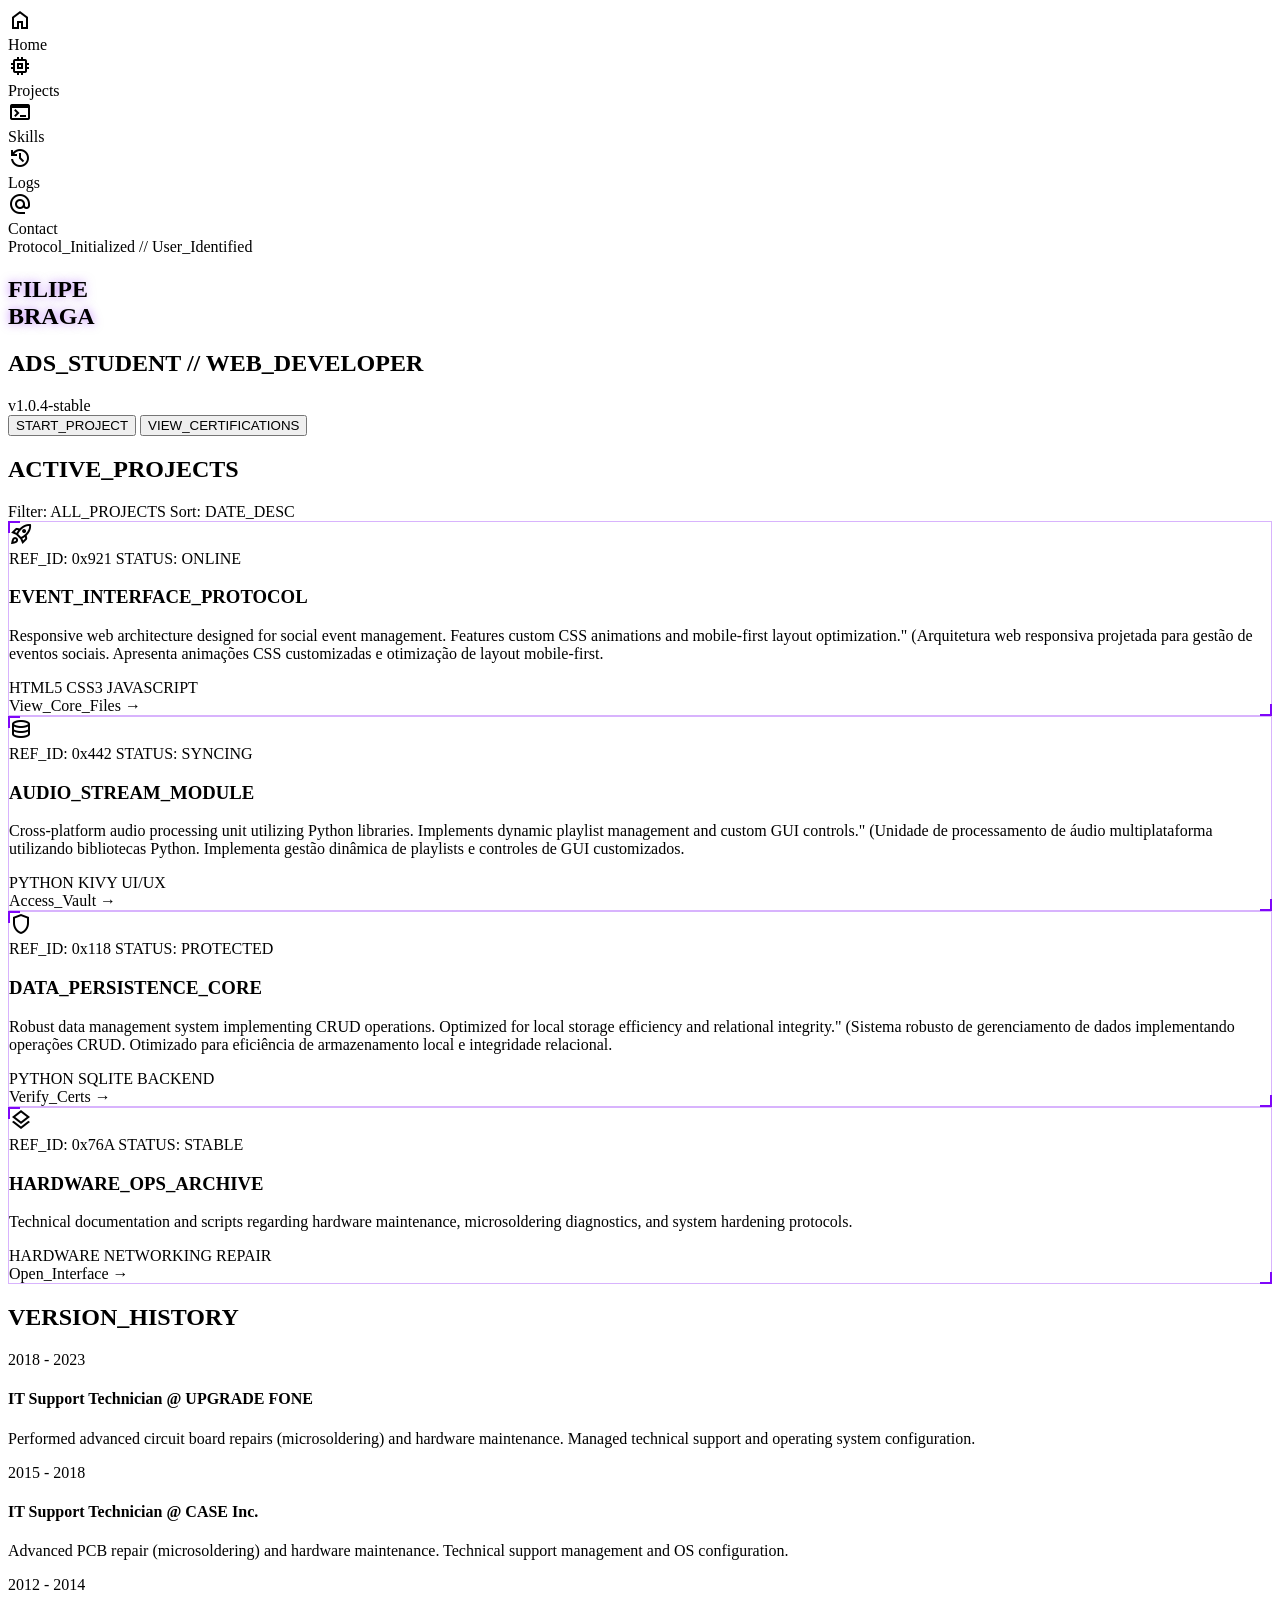
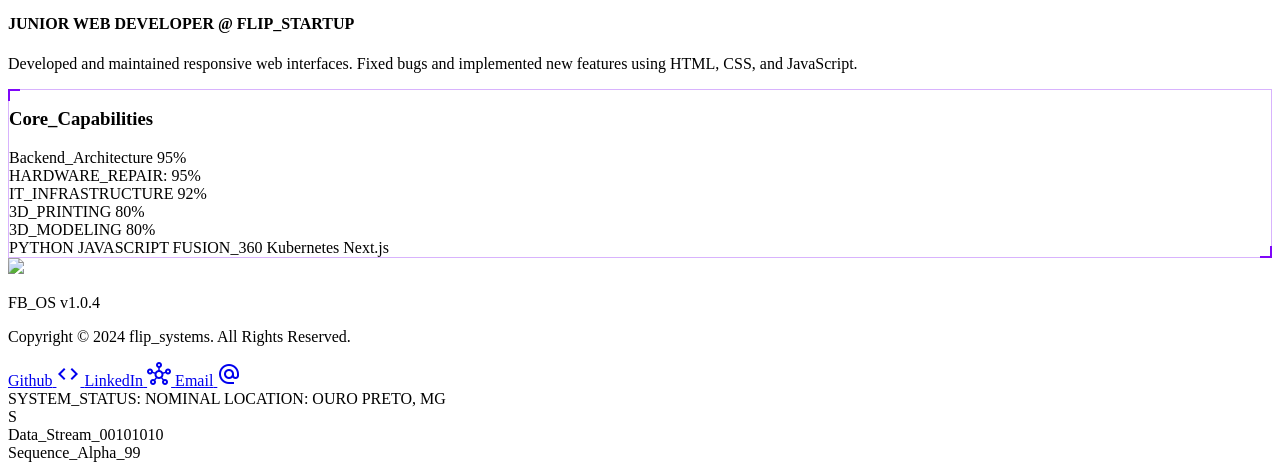
==== commit c1aff67e: "Adicionando design novo" ====
--- a/index.html
+++ b/index.html
@@ -1,173 +1,437 @@
-<!DOCTYPE html>
-<html lang="pt-br">
-<head>
-  <meta charset="UTF-8" />
-  <meta name="viewport" content="width=device-width, initial-scale=1.0" />
-  <title>Filipe Braga | Web Developer</title> <!-- Titulo da aba -->
-  <link rel="stylesheet" href="style2.css" /> <!-- Referencia ao arquivo css -->
-  <link rel="icon" href="coder-logo.png">   <!-- Ícone da aba -->
-</head>
-
-
-<body>
-
-  <header> <!-- Menu Fixo -->
-    <nav>
-      <ul class="nav">
-        <li><a href="#sobre">SOBRE</a></li>
-        <li><a href="#formacao">FORMAÇÃO</a></li>
-        <li><a href="#portfolio">PORTFÓLIO</a></li>
-        <li><a href="#contato">CONTATO</a></li>
-      </ul>
-    </nav>
-  </header>
-
-  <!-- Seção de introdução e apresentação -->
-
-  <section class="intro" id="sobre"> 
-    <img src="perfil.jpg" alt="Foto de Filipe Braga" class="avatar" />
-    <h1>Filipe Braga</h1>
-    <h2>Web Developer</h2><br>
-    <p># Hi there! 👋 I'm Filipe Braga<br>
- I'm a passionate **Web Developer**,<br> 
-**IT Technician**, and a student of **Systems Analysis and Development**.<br>
-I love solving problems, building efficient applications, and learning new technologies.<br>
-    </p>
-
-  </section>
- 
-<!-- Icones da apresentação -->
-
-<div class="icon"> 
-  <img src="https://cdn.jsdelivr.net/gh/devicons/devicon/icons/javascript/javascript-original.svg" height="40" alt="javascript logo"  />
-  <img width="12" />
-  <img src="https://cdn.jsdelivr.net/gh/devicons/devicon/icons/react/react-original.svg" height="40" alt="react logo"  />
-  <img width="12" />
-  <img src="https://cdn.jsdelivr.net/gh/devicons/devicon/icons/python/python-original.svg" height="40" alt="python logo"  />
-  <img width="12" />
-  <img src="https://cdn.jsdelivr.net/gh/devicons/devicon/icons/linux/linux-original.svg" height="40" alt="linux logo"  />
-  <img width="12" />
-  <img src="https://cdn.jsdelivr.net/gh/devicons/devicon/icons/html5/html5-original.svg" height="40" alt="html5 logo"  />
-  <img width="12" />
-  <img src="https://cdn.jsdelivr.net/gh/devicons/devicon/icons/arduino/arduino-original.svg" height="40" alt="arduino logo"  />
-</div>
-
-
-  <!-- Seção de formação acadêmica e habilidades -->
-
- <section id="formacao">
-  <h2><strong>🎓FORMAÇÃO</strong></h2>
-  <div>
-    <p><strong>Técnico em Informática</strong> – (IETAAM)</p>
-    <p><strong>Graduando em Análise e Desenvolvimento de Sistemas</strong> – (UNINTER)</p>
-    <p><strong>Cursos online em JavaScript, Python, Git e Desenvolvimento Web Moderno</strong></p>
-    <p><strong>Conhecimento avançado em Impressão 3D</strong></p>
-    <p><strong>Especialização em Micro-solda BGA</strong></p>
-  </div>
-
-  <br>
-
-  <h3>🛠️ Skills Técnicas</h3>
-
-  <ul>
-    <li>🎨 <strong>Frontend:</strong> HTML, CSS, JavaScript, React</li>
-    <li>🔧 <strong>Backend:</strong> Node.js, PHP, Python</li>
-    <li>🗄️ <strong>Banco de Dados:</strong> MySQL, PostgreSQL</li>
-    <li>🧰 <strong>Outros:</strong> Git, Linux, Redes de Computadores</li>
-  </ul>
-</section>
-
-  <!-- Seção de projetos exibidos em grid -->
-
-  <section id="portfolio" class="projetos">
-    <h4>PORTFÓLIO</h4>
-    <div class="projetos-grid">
-      <div class="projeto">
-        <a href="https://github.com/filipbraga/Calculadora" target="_blank">
-        <img src="calc.png" alt="Projeto Calculadora" /></a>
-        <h3>CALCULADORA</h3>
-        <p>Calculadora em Python com Tkinter.</p>
-      </div>
-      <div class="projeto">
-        <a href="https://github.com/filipbraga/Gameflix" target="_blank">
-        <img src="gameflix.png" alt="Projeto Gameflix" /></a>
-        <h3>GAMEFLIX</h3>
-        <p>Plataforma de games inspirada na Netflix.</p>
-      </div>
-      <div class="projeto">
-        <a href="https://github.com/filipbraga/Snakegame" target="_blank">
-        <img src="cobra.png" alt="Projeto Snake Game" /></a>
-        <h3>SNAKE GAME</h3>
-        <p>Jogo Da Cobrinha em javascript.</p>
-      </div>
-      <div class="projeto">
-        <a href="https://github.com/filipbraga/loginstagram" target="_blank">
-        <img src="insta.png" alt="Projeto Login Instagram" /></a>
-        <h3>INSTAGRAM</h3>
-        <p>Clone da Página de Login do Instagram.</p>
-      </div>
-    </div>
-  </section>
-
-  <!-- Seção de contato -->
-
-  <section id="contato" >
-  <h2>CONTATO</h2>
-  
-
-  <!-- Links de contato -->
-  <div class="contato">
-    <a href="mailto:felipe-teti@hotmail.com" style="margin: 0 10px; color: #ff0077; text-decoration: none;">✉️ Email</a>
-    <a href="https://github.com/filipbraga" target="_blank" style="margin: 0 10px; color: #ff0077; text-decoration: none;">🐙 GitHub</a>
-    <a href="https://www.linkedin.com/in/filipeebraga" target="_blank" style="margin: 0 10px; color: #ff0077; text-decoration: none;">💼 LinkedIn</a>
-  </div>
-
-<h3>📬 Envie uma mensagem</h3>
-
-<form id="form-contato" class="form-contato">
-  <label for="nome">Nome</label>
-  <input type="text" id="nome" name="nome" required>
-
-  <label for="email">Email</label>
-  <input type="email" id="email" name="email" required>
-
-  <label for="mensagem">Mensagem</label>
-  <textarea id="mensagem" name="mensagem" rows="5" required></textarea>
-
-  <button type="submit">Enviar</button>
-</form>
-
-<p id="mensagem-sucesso" style="display: none; text-align: center; color: #00fff7; margin-top: 15px;">
-  ✅ Sua mensagem foi enviada com sucesso!
-</p>
-
-<!-- Roda Pé -->
-
-  <footer id="footer">  
-    <p>&copy; 2025 Filipe Braga</p>
-  </footer>
-
-
-<script>
-   // Manipulação do formulário de contato
-  const form = document.getElementById("form-contato");
-  const mensagem = document.getElementById("mensagem-sucesso");
-  // Impede o recarregamento
-  form.addEventListener("submit", function (e) {
-    e.preventDefault(); 
-    
-  // Exibe mensagem de sucesso
-  mensagem.style.display = "block";
-
-  // Limpa os campos
-  form.reset();
-  });
-
-</script>
-</body>
-</html>
-
-
-
-
-
+<!DOCTYPE html>
+
+<html class="dark" lang="en"><head>
+<meta charset="utf-8"/>
+<meta content="width=device-width, initial-scale=1.0" name="viewport"/>
+<title>Filipe Braga | Portfolio</title>
+<script src="https://cdn.tailwindcss.com?plugins=forms,container-queries"></script>
+<link href="https://fonts.googleapis.com/css2?family=Space+Grotesk:wght@300;400;500;600;700&amp;display=swap" rel="stylesheet"/>
+<link href="https://fonts.googleapis.com/css2?family=Material+Symbols+Outlined:wght@100..700,0..1&amp;display=swap" rel="stylesheet"/>
+<link href="https://fonts.googleapis.com/css2?family=Material+Symbols+Outlined:wght,FILL@100..700,0..1&amp;display=swap" rel="stylesheet"/>
+<script id="tailwind-config">
+        tailwind.config = {
+            darkMode: "class",
+            theme: {
+                extend: {
+                    colors: {
+                        "primary": "#7f06f9",
+                        "background-light": "#f7f5f8",
+                        "background-dark": "#050510", // Deeper navy for cyber-tech feel
+                        "hud-bg": "rgba(127, 6, 249, 0.05)",
+                    },
+                    fontFamily: {
+                        "display": ["Space Grotesk", "sans-serif"]
+                    },
+                    borderRadius: {
+                        "DEFAULT": "0.125rem",
+                        "lg": "0.25rem",
+                        "xl": "0.5rem",
+                        "full": "0.75rem"
+                    },
+                },
+            },
+        }
+    </script>
+<style>
+        .cyber-grid {
+            background-image: 
+                linear-gradient(to right, rgba(127, 6, 249, 0.05) 1px, transparent 1px),
+                linear-gradient(to bottom, rgba(127, 6, 249, 0.05) 1px, transparent 1px);
+            background-size: 40px 40px;
+        }
+        .scanline {
+            width: 100%;
+            height: 2px;
+            background: rgba(127, 6, 249, 0.1);
+            position: absolute;
+            z-index: 10;
+            pointer-events: none;
+        }
+        .glow-text {
+            text-shadow: 0 0 10px rgba(127, 6, 249, 0.5);
+        }
+        .hud-border {
+            border: 1px solid rgba(127, 6, 249, 0.3);
+            position: relative;
+        }
+        .hud-border::before, .hud-border::after {
+            content: '';
+            position: absolute;
+            width: 10px;
+            height: 10px;
+            border-color: #7f06f9;
+            border-style: solid;
+        }
+        .hud-border::before {
+            top: -1px;
+            left: -1px;
+            border-width: 2px 0 0 2px;
+        }
+        .hud-border::after {
+            bottom: -1px;
+            right: -1px;
+            border-width: 0 2px 2px 0;
+        }
+    </style>
+</head>
+<body class="bg-background-light dark:bg-background-dark font-display text-slate-800 dark:text-slate-200 overflow-x-hidden">
+<!-- Subtle Background Elements -->
+<div class="fixed inset-0 cyber-grid pointer-events-none"></div>
+<div class="fixed inset-0 bg-gradient-to-tr from-background-dark via-transparent to-primary/10 pointer-events-none"></div>
+<!-- Layout Container -->
+<div class="flex min-h-screen relative">
+<!-- Sidebar Navigation -->
+<aside class="fixed left-6 top-1/2 -translate-y-1/2 z-50">
+<nav class="flex flex-col gap-6 p-3 bg-background-dark/80 backdrop-blur-md border border-primary/20 rounded-lg shadow-[0_0_20px_rgba(127,6,249,0.15)]">
+<div class="group relative flex items-center">
+<div class="p-3 rounded bg-primary text-white flex items-center justify-center transition-all duration-300 shadow-[0_0_15px_rgba(127,6,249,0.5)]">
+<span class="material-symbols-outlined">home</span>
+</div>
+<span class="absolute left-16 px-2 py-1 bg-primary text-white text-xs font-bold rounded opacity-0 group-hover:opacity-100 transition-opacity uppercase tracking-widest">Home</span>
+</div>
+<div class="group relative flex items-center">
+<div class="p-3 rounded border border-primary/30 text-primary hover:bg-primary/10 flex items-center justify-center transition-all duration-300">
+<span class="material-symbols-outlined">memory</span>
+</div>
+<span class="absolute left-16 px-2 py-1 bg-primary text-white text-xs font-bold rounded opacity-0 group-hover:opacity-100 transition-opacity uppercase tracking-widest">Projects</span>
+</div>
+<div class="group relative flex items-center">
+<div class="p-3 rounded border border-primary/30 text-primary hover:bg-primary/10 flex items-center justify-center transition-all duration-300">
+<span class="material-symbols-outlined">terminal</span>
+</div>
+<span class="absolute left-16 px-2 py-1 bg-primary text-white text-xs font-bold rounded opacity-0 group-hover:opacity-100 transition-opacity uppercase tracking-widest">Skills</span>
+</div>
+<div class="group relative flex items-center">
+<div class="p-3 rounded border border-primary/30 text-primary hover:bg-primary/10 flex items-center justify-center transition-all duration-300">
+<span class="material-symbols-outlined">history</span>
+</div>
+<span class="absolute left-16 px-2 py-1 bg-primary text-white text-xs font-bold rounded opacity-0 group-hover:opacity-100 transition-opacity uppercase tracking-widest">Logs</span>
+</div>
+<div class="group relative flex items-center">
+<div class="p-3 rounded border border-primary/30 text-primary hover:bg-primary/10 flex items-center justify-center transition-all duration-300">
+<span class="material-symbols-outlined">alternate_email</span>
+</div>
+<span class="absolute left-16 px-2 py-1 bg-primary text-white text-xs font-bold rounded opacity-0 group-hover:opacity-100 transition-opacity uppercase tracking-widest">Contact</span>
+</div>
+</nav>
+</aside>
+<!-- Main Content Area -->
+<main class="flex-1 ml-24 mr-8 lg:mr-12">
+<!-- Hero Section -->
+<section class="min-h-screen flex flex-col justify-center py-20">
+<div class="max-w-5xl mx-auto w-full px-4">
+<div class="relative group">
+<!-- Technical Overlay Header -->
+<div class="flex items-center gap-4 mb-4">
+<div class="h-[1px] w-12 bg-primary"></div>
+<span class="text-primary text-[10px] tracking-[0.4em] uppercase font-bold">Protocol_Initialized // User_Identified</span>
+</div>
+<!-- Hero Content -->
+<div class="flex flex-col @container">
+<div class="relative">
+<!-- Background Mesh Substitute (Hero Design) -->
+<div class="absolute -right-20 -top-20 size-96 bg-primary/10 rounded-full blur-[100px] pointer-events-none"></div>
+<div class="absolute -left-20 -bottom-20 size-64 bg-primary/5 rounded-full blur-[80px] pointer-events-none"></div>
+<div class="flex flex-col gap-6 items-start">
+<h1 class="text-white text-6xl md:text-8xl font-black leading-none tracking-tighter glow-text">
+                                        FILIPE<br/>BRAGA
+                                    </h1>
+<div class="flex flex-wrap gap-4 items-center">
+<h2 class="text-primary/80 text-lg md:text-xl font-medium tracking-[0.2em] border-l-4 border-primary pl-4 uppercase">
+                                            ADS_STUDENT // WEB_DEVELOPER
+                                        </h2>
+<div class="px-3 py-1 bg-primary/10 border border-primary/20 rounded-full text-[10px] text-primary uppercase font-bold tracking-widest">
+                                            v1.0.4-stable
+                                        </div>
+</div>
+<div class="mt-8 flex gap-6">
+<button class="group relative px-8 py-4 bg-primary text-white font-bold tracking-widest uppercase text-sm overflow-hidden transition-all hover:shadow-[0_0_30px_rgba(127,6,249,0.5)]">
+<span class="relative z-10">START_PROJECT</span>
+<div class="absolute inset-0 bg-white/20 translate-x-[-100%] group-hover:translate-x-0 transition-transform duration-300"></div>
+</button>
+<button class="px-8 py-4 border border-primary/40 text-primary font-bold tracking-widest uppercase text-sm hover:bg-primary/5 transition-colors">
+                                            VIEW_CERTIFICATIONS
+                                        </button>
+</div>
+</div>
+</div>
+</div>
+</div>
+</div>
+</section>
+<!-- Projects Section: ACTIVE_OPERATIONS -->
+<section class="py-20 max-w-5xl mx-auto w-full px-4">
+<div class="flex items-center justify-between mb-12">
+<h2 class="text-white text-3xl font-black tracking-widest uppercase">
+                        ACTIVE_<span class="text-primary">PROJECTS</span>
+</h2>
+<div class="hidden md:flex flex-col items-end opacity-40">
+<span class="text-[10px] font-mono tracking-widest uppercase">Filter: ALL_PROJECTS</span>
+<span class="text-[10px] font-mono tracking-widest uppercase">Sort: DATE_DESC</span>
+</div>
+</div>
+<div class="grid grid-cols-1 md:grid-cols-2 gap-8">
+<!-- HUD Card 1 -->
+<div class="hud-border bg-hud-bg p-6 group hover:bg-primary/10 transition-all duration-500 cursor-pointer">
+<div class="flex justify-between items-start mb-6">
+<div class="size-12 border border-primary/30 flex items-center justify-center text-primary group-hover:scale-110 transition-transform">
+<span class="material-symbols-outlined">rocket_launch</span>
+</div>
+<div class="text-right">
+<span class="text-[10px] text-primary/60 font-mono block">REF_ID: 0x921</span>
+<span class="text-[10px] text-emerald-400 font-mono block">STATUS: ONLINE</span>
+</div>
+</div>
+<div class="mb-8">
+<h3 class="text-white text-xl font-bold mb-2 tracking-wide uppercase">EVENT_INTERFACE_PROTOCOL</h3>
+<p class="text-slate-400 text-sm leading-relaxed">Responsive web architecture designed for social event management. Features custom CSS animations and mobile-first layout optimization." (Arquitetura web responsiva projetada para gestão de eventos sociais. Apresenta animações CSS customizadas e otimização de layout mobile-first.</p>
+</div>
+<div class="flex flex-wrap gap-2 mb-8">
+<span class="text-[9px] px-2 py-0.5 border border-primary/20 text-primary font-mono uppercase">HTML5</span>
+<span class="text-[9px] px-2 py-0.5 border border-primary/20 text-primary font-mono uppercase">CSS3</span>
+<span class="text-[9px] px-2 py-0.5 border border-primary/20 text-primary font-mono uppercase">JAVASCRIPT</span>
+</div>
+<div class="flex justify-between items-center pt-4 border-t border-primary/10">
+<span class="text-xs text-primary font-bold tracking-widest uppercase group-hover:translate-x-2 transition-transform">View_Core_Files →</span>
+<div class="flex gap-1">
+<div class="size-1 bg-primary"></div>
+<div class="size-1 bg-primary/40"></div>
+<div class="size-1 bg-primary/20"></div>
+</div>
+</div>
+</div>
+<!-- HUD Card 2 -->
+<div class="hud-border bg-hud-bg p-6 group hover:bg-primary/10 transition-all duration-500 cursor-pointer">
+<div class="flex justify-between items-start mb-6">
+<div class="size-12 border border-primary/30 flex items-center justify-center text-primary group-hover:scale-110 transition-transform">
+<span class="material-symbols-outlined">database</span>
+</div>
+<div class="text-right">
+<span class="text-[10px] text-primary/60 font-mono block">REF_ID: 0x442</span>
+<span class="text-[10px] text-amber-400 font-mono block">STATUS: SYNCING</span>
+</div>
+</div>
+<div class="mb-8">
+<h3 class="text-white text-xl font-bold mb-2 tracking-wide uppercase">AUDIO_STREAM_MODULE</h3>
+<p class="text-slate-400 text-sm leading-relaxed">Cross-platform audio processing unit utilizing Python libraries. Implements dynamic playlist management and custom GUI controls." (Unidade de processamento de áudio multiplataforma utilizando bibliotecas Python. Implementa gestão dinâmica de playlists e controles de GUI customizados.</p>
+</div>
+<div class="flex flex-wrap gap-2 mb-8">
+<span class="text-[9px] px-2 py-0.5 border border-primary/20 text-primary font-mono uppercase">PYTHON</span>
+<span class="text-[9px] px-2 py-0.5 border border-primary/20 text-primary font-mono uppercase">KIVY</span>
+<span class="text-[9px] px-2 py-0.5 border border-primary/20 text-primary font-mono uppercase">UI/UX</span>
+</div>
+<div class="flex justify-between items-center pt-4 border-t border-primary/10">
+<span class="text-xs text-primary font-bold tracking-widest uppercase group-hover:translate-x-2 transition-transform">Access_Vault →</span>
+<div class="flex gap-1">
+<div class="size-1 bg-primary"></div>
+<div class="size-1 bg-primary"></div>
+<div class="size-1 bg-primary/20"></div>
+</div>
+</div>
+</div>
+<!-- HUD Card 3 -->
+<div class="hud-border bg-hud-bg p-6 group hover:bg-primary/10 transition-all duration-500 cursor-pointer">
+<div class="flex justify-between items-start mb-6">
+<div class="size-12 border border-primary/30 flex items-center justify-center text-primary group-hover:scale-110 transition-transform">
+<span class="material-symbols-outlined">shield</span>
+</div>
+<div class="text-right">
+<span class="text-[10px] text-primary/60 font-mono block">REF_ID: 0x118</span>
+<span class="text-[10px] text-emerald-400 font-mono block">STATUS: PROTECTED</span>
+</div>
+</div>
+<div class="mb-8">
+<h3 class="text-white text-xl font-bold mb-2 tracking-wide uppercase">DATA_PERSISTENCE_CORE</h3>
+<p class="text-slate-400 text-sm leading-relaxed">Robust data management system implementing CRUD operations. Optimized for local storage efficiency and relational integrity." (Sistema robusto de gerenciamento de dados implementando operações CRUD. Otimizado para eficiência de armazenamento local e integridade relacional.</p>
+</div>
+<div class="flex flex-wrap gap-2 mb-8">
+<span class="text-[9px] px-2 py-0.5 border border-primary/20 text-primary font-mono uppercase">PYTHON</span>
+<span class="text-[9px] px-2 py-0.5 border border-primary/20 text-primary font-mono uppercase">SQLITE</span>
+<span class="text-[9px] px-2 py-0.5 border border-primary/20 text-primary font-mono uppercase">BACKEND</span>
+</div>
+<div class="flex justify-between items-center pt-4 border-t border-primary/10">
+<span class="text-xs text-primary font-bold tracking-widest uppercase group-hover:translate-x-2 transition-transform">Verify_Certs →</span>
+<div class="flex gap-1">
+<div class="size-1 bg-primary"></div>
+<div class="size-1 bg-primary"></div>
+<div class="size-1 bg-primary"></div>
+</div>
+</div>
+</div>
+<!-- HUD Card 4 -->
+<div class="hud-border bg-hud-bg p-6 group hover:bg-primary/10 transition-all duration-500 cursor-pointer">
+<div class="flex justify-between items-start mb-6">
+<div class="size-12 border border-primary/30 flex items-center justify-center text-primary group-hover:scale-110 transition-transform">
+<span class="material-symbols-outlined">layers</span>
+</div>
+<div class="text-right">
+<span class="text-[10px] text-primary/60 font-mono block">REF_ID: 0x76A</span>
+<span class="text-[10px] text-emerald-400 font-mono block">STATUS: STABLE</span>
+</div>
+</div>
+<div class="mb-8">
+<h3 class="text-white text-xl font-bold mb-2 tracking-wide uppercase">HARDWARE_OPS_ARCHIVE</h3>
+<p class="text-slate-400 text-sm leading-relaxed">Technical documentation and scripts regarding hardware maintenance, microsoldering diagnostics, and system hardening protocols.</p>
+</div>
+<div class="flex flex-wrap gap-2 mb-8">
+<span class="text-[9px] px-2 py-0.5 border border-primary/20 text-primary font-mono uppercase">HARDWARE</span>
+<span class="text-[9px] px-2 py-0.5 border border-primary/20 text-primary font-mono uppercase">NETWORKING</span>
+<span class="text-[9px] px-2 py-0.5 border border-primary/20 text-primary font-mono uppercase">REPAIR</span>
+</div>
+<div class="flex justify-between items-center pt-4 border-t border-primary/10">
+<span class="text-xs text-primary font-bold tracking-widest uppercase group-hover:translate-x-2 transition-transform">Open_Interface →</span>
+<div class="flex gap-1">
+<div class="size-1 bg-primary"></div>
+<div class="size-1 bg-primary/40"></div>
+<div class="size-1 bg-primary/20"></div>
+</div>
+</div>
+</div>
+</div>
+</section>
+<!-- Experience / Logs Section -->
+<section class="py-20 max-w-5xl mx-auto w-full px-4">
+<div class="flex flex-col md:flex-row gap-12">
+<div class="flex-1">
+<h2 class="text-white text-2xl font-black tracking-widest uppercase mb-12 flex items-center gap-4">
+                            VERSION_HISTORY
+                            <span class="h-[1px] flex-1 bg-primary/20"></span>
+</h2>
+<div class="space-y-8 relative">
+<div class="absolute left-4 top-2 bottom-2 w-px bg-primary/20"></div>
+<!-- Log Entry 1 -->
+<div class="relative pl-12">
+<div class="absolute left-2.5 top-1 size-3 bg-primary rounded-full shadow-[0_0_10px_#7f06f9]"></div>
+<div class="flex flex-col gap-1 mb-2">
+<span class="text-[10px] text-primary font-mono uppercase tracking-widest font-bold">2018 - 2023</span>
+<h4 class="text-white text-lg font-bold tracking-wide uppercase">IT Support Technician @ UPGRADE FONE</h4>
+</div>
+<p class="text-slate-400 text-sm">Performed advanced circuit board repairs (microsoldering) and hardware maintenance. Managed technical support and operating system configuration.</p>
+</div>
+<!-- Log Entry 2 -->
+<div class="relative pl-12">
+<div class="absolute left-3 top-1 size-2 bg-primary/40 rounded-full"></div>
+<div class="flex flex-col gap-1 mb-2">
+<span class="text-[10px] text-primary/60 font-mono uppercase tracking-widest">2015 - 2018</span>
+<h4 class="text-white/80 text-lg font-bold tracking-wide uppercase">IT Support Technician @ CASE Inc.</h4>
+</div>
+<p class="text-slate-400 text-sm">Advanced PCB repair (microsoldering) and hardware maintenance. Technical support management and OS configuration.</p>
+</div>
+<!-- Log Entry 3 -->
+<div class="relative pl-12">
+<div class="absolute left-3 top-1 size-2 bg-primary/40 rounded-full"></div>
+<div class="flex flex-col gap-1 mb-2">
+<span class="text-[10px] text-primary/60 font-mono uppercase tracking-widest">2012 - 2014</span>
+<h4 class="text-white/80 text-lg font-bold tracking-wide uppercase">JUNIOR WEB DEVELOPER @ FLIP_STARTUP</h4>
+</div>
+<p class="text-slate-400 text-sm">Developed and maintained responsive web interfaces. Fixed bugs and implemented new features using HTML, CSS, and JavaScript.</p>
+</div>
+</div>
+</div>
+<!-- Skills Side Widget -->
+<div class="w-full md:w-80">
+<div class="hud-border bg-primary/5 p-6 h-fit sticky top-24">
+<h3 class="text-white text-xs font-bold tracking-[0.3em] uppercase mb-6 border-b border-primary/20 pb-4">Core_Capabilities</h3>
+<div class="space-y-4">
+<div>
+<div class="flex justify-between text-[10px] font-mono text-primary uppercase mb-1">
+<span>Backend_Architecture</span>
+<span>95%</span>
+</div>
+<div class="h-1 bg-primary/10">
+<div class="h-full bg-primary" style="width: 95%"></div>
+</div>
+</div>
+<div>
+<div class="flex justify-between text-[10px] font-mono text-primary uppercase mb-1">
+<span>HARDWARE_REPAIR:</span>
+<span>95%</span>
+</div>
+<div class="h-1 bg-primary/10">
+<div class="h-full bg-primary" style="width: 88%"></div>
+</div>
+</div>
+<div>
+<div class="flex justify-between text-[10px] font-mono text-primary uppercase mb-1">
+<span>IT_INFRASTRUCTURE</span>
+<span>92%</span>
+</div>
+<div class="h-1 bg-primary/10">
+<div class="h-full bg-primary" style="width: 92%"></div>
+</div>
+</div>
+<div>
+<div class="flex justify-between text-[10px] font-mono text-primary uppercase mb-1">
+<span>3D_PRINTING</span>
+<span>80%</span>
+</div>
+<div class="h-1 bg-primary/10">
+<div class="h-full bg-primary" style="width: 88%"></div>
+</div>
+</div>
+<div>
+<div class="flex justify-between text-[10px] font-mono text-primary uppercase mb-1">
+<span>3D_MODELING</span>
+<span>80%</span>
+</div>
+
+<div class="h-1 bg-primary/10">
+<div class="h-full bg-primary" style="width: 80%"></div>
+</div>
+</div>
+</div>
+<div class="mt-8 flex flex-wrap gap-2">
+<span class="bg-primary/20 text-primary text-[9px] px-2 py-1 uppercase font-bold tracking-tighter">PYTHON</span>
+<span class="bg-primary/20 text-primary text-[9px] px-2 py-1 uppercase font-bold tracking-tighter">JAVASCRIPT</span>
+<span class="bg-primary/20 text-primary text-[9px] px-2 py-1 uppercase font-bold tracking-tighter">FUSION_360</span>
+<span class="bg-primary/20 text-primary text-[9px] px-2 py-1 uppercase font-bold tracking-tighter">Kubernetes</span>
+<span class="bg-primary/20 text-primary text-[9px] px-2 py-1 uppercase font-bold tracking-tighter">Next.js</span>
+</div>
+</div>
+</div>
+</div>
+</section>
+<!-- Footer / Contact -->
+<footer class="py-12 border-t border-primary/10 mt-20">
+<div class="max-w-5xl mx-auto w-full px-4 flex flex-col md:flex-row items-center justify-between gap-8">
+<div class="flex items-center gap-4">
+<div class="size-10 bg-primary/10 rounded border border-primary/20 flex items-center justify-center">
+<img class="size-6 opacity-80" data-alt="Cyberpunk style minimalist logo of FB" src="https://lh3.googleusercontent.com/aida-public/[base64]"/>
+</div>
+<div>
+<p class="text-white text-sm font-bold tracking-widest uppercase">FB_OS v1.0.4</p>
+<p class="text-slate-500 text-[10px] font-mono tracking-tight">Copyright © 2024 flip_systems. All Rights Reserved.</p>
+</div>
+</div>
+
+
+<div class="flex gap-8">
+    <a class="text-slate-400 hover:text-primary transition-colors flex items-center gap-2 group" href="https://github.com/filipbraga" target="_blank">
+        <span class="text-[10px] font-mono tracking-widest uppercase">Github</span>
+        <span class="material-symbols-outlined text-sm group-hover:scale-110 transition-transform">code</span>
+    </a>
+
+    <a class="text-slate-400 hover:text-primary transition-colors flex items-center gap-2 group" href="https://www.linkedin.com/in/filipeebraga" target="_blank">
+        <span class="text-[10px] font-mono tracking-widest uppercase">LinkedIn</span>
+        <span class="material-symbols-outlined text-sm group-hover:scale-110 transition-transform">hub</span>
+    </a>
+
+    <a class="text-slate-400 hover:text-primary transition-colors flex items-center gap-2 group" href="mailto:felipe-teti@hotmail.com">
+        <span class="text-[10px] font-mono tracking-widest uppercase">Email</span>
+        <span class="material-symbols-outlined text-sm group-hover:scale-110 transition-transform">alternate_email</span>
+    </a>
+</div>
+<div class="flex flex-col items-end">
+  <span class="text-[10px] text-emerald-400 font-mono tracking-widest">SYSTEM_STATUS: NOMINAL</span>
+  <span class="text-[10px] text-slate-500 font-mono tracking-widest" data-location="Ouro Preto, MG">LOCATION: OURO PRETO, MG</span>
+</div>
+</div>
+</footer>
+</main>
+</div>
+<!-- Background Elements Overlay -->
+<div class="fixed top-0 left-0 w-full h-screen pointer-events-none opacity-20">S
+<div class="absolute top-[10%] left-[5%] text-[8px] font-mono text-primary vertical-rl uppercase tracking-widest">Data_Stream_00101010</div>
+<div class="absolute bottom-[10%] right-[5%] text-[8px] font-mono text-primary vertical-rl uppercase tracking-widest">Sequence_Alpha_99</div>
+</div>
+</body></html>
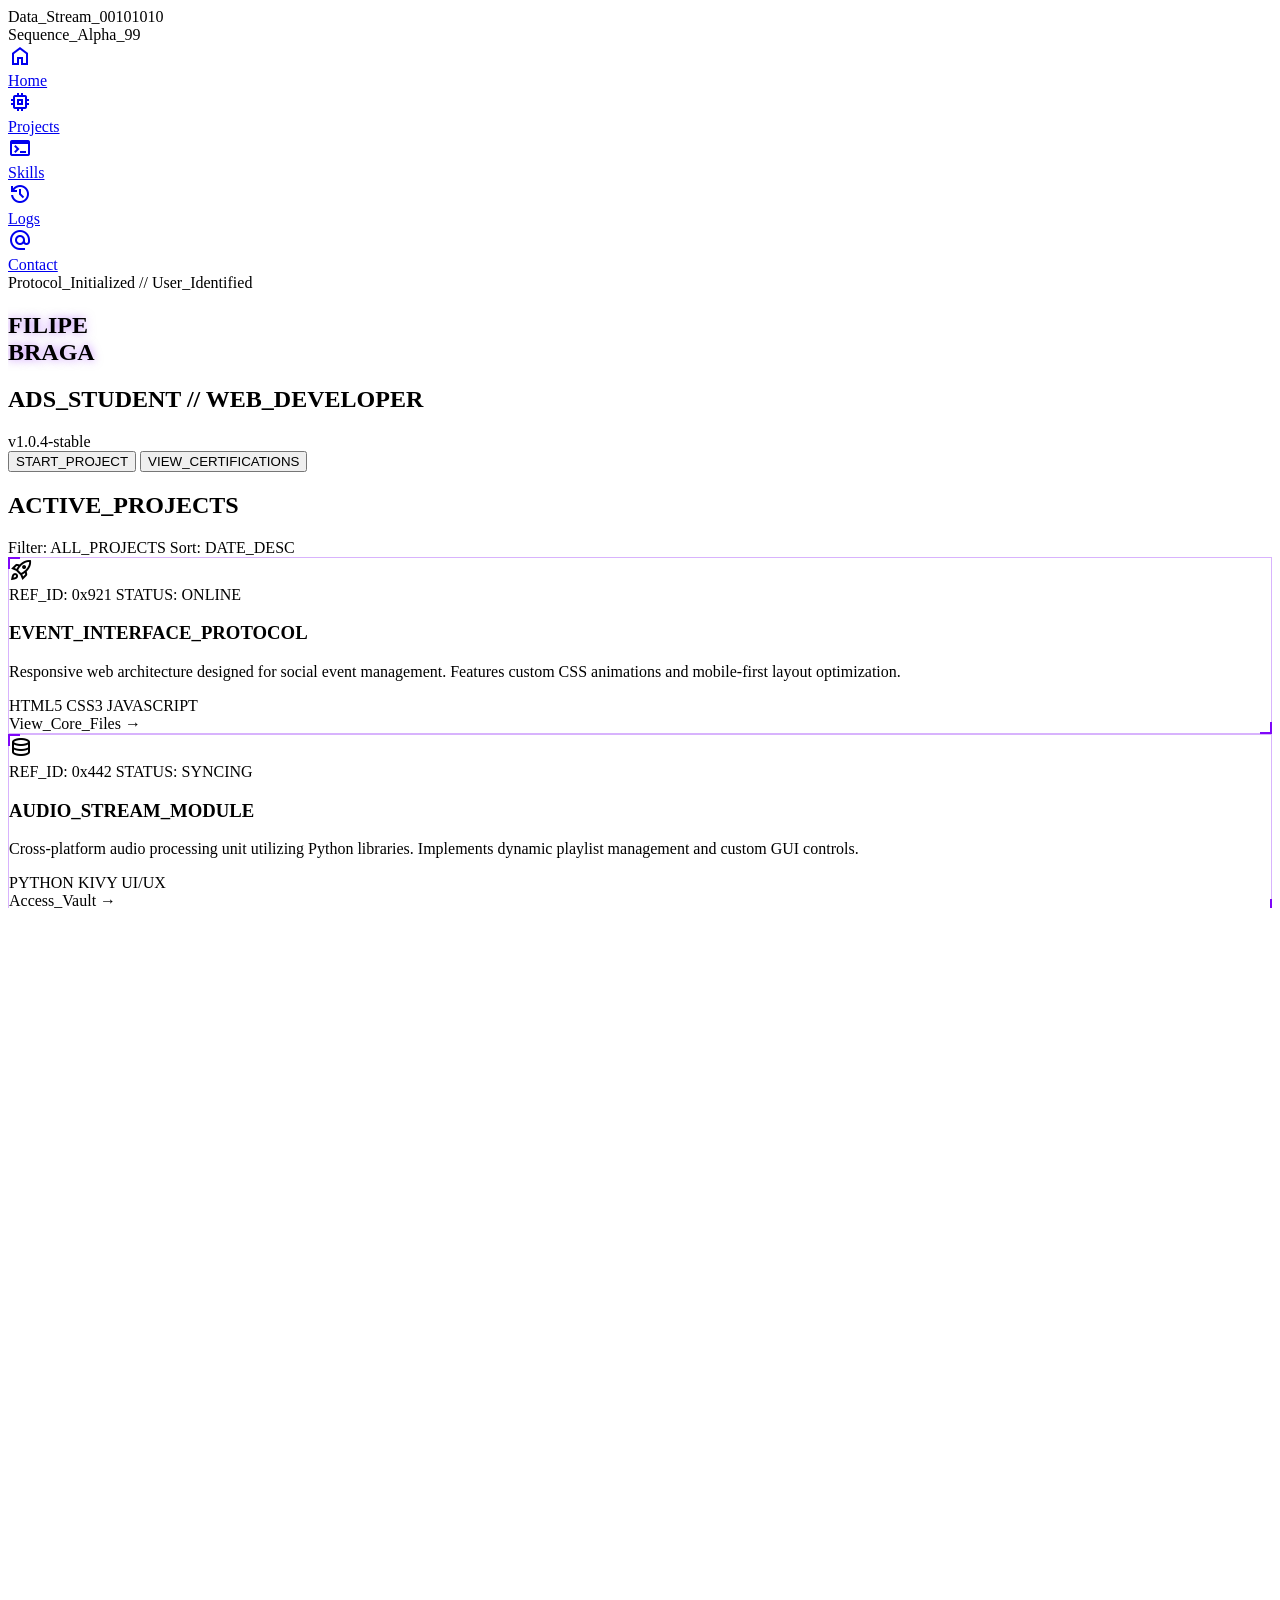
==== commit d14da831: "Corrigir responsividade" ====
--- a/index.html
+++ b/index.html
@@ -1,437 +1,435 @@
-<!DOCTYPE html>
-
-<html class="dark" lang="en"><head>
-<meta charset="utf-8"/>
-<meta content="width=device-width, initial-scale=1.0" name="viewport"/>
-<title>Filipe Braga | Portfolio</title>
-<script src="https://cdn.tailwindcss.com?plugins=forms,container-queries"></script>
-<link href="https://fonts.googleapis.com/css2?family=Space+Grotesk:wght@300;400;500;600;700&amp;display=swap" rel="stylesheet"/>
-<link href="https://fonts.googleapis.com/css2?family=Material+Symbols+Outlined:wght@100..700,0..1&amp;display=swap" rel="stylesheet"/>
-<link href="https://fonts.googleapis.com/css2?family=Material+Symbols+Outlined:wght,FILL@100..700,0..1&amp;display=swap" rel="stylesheet"/>
-<script id="tailwind-config">
-        tailwind.config = {
-            darkMode: "class",
-            theme: {
-                extend: {
-                    colors: {
-                        "primary": "#7f06f9",
-                        "background-light": "#f7f5f8",
-                        "background-dark": "#050510", // Deeper navy for cyber-tech feel
-                        "hud-bg": "rgba(127, 6, 249, 0.05)",
-                    },
-                    fontFamily: {
-                        "display": ["Space Grotesk", "sans-serif"]
-                    },
-                    borderRadius: {
-                        "DEFAULT": "0.125rem",
-                        "lg": "0.25rem",
-                        "xl": "0.5rem",
-                        "full": "0.75rem"
-                    },
-                },
-            },
-        }
-    </script>
-<style>
-        .cyber-grid {
-            background-image: 
-                linear-gradient(to right, rgba(127, 6, 249, 0.05) 1px, transparent 1px),
-                linear-gradient(to bottom, rgba(127, 6, 249, 0.05) 1px, transparent 1px);
-            background-size: 40px 40px;
-        }
-        .scanline {
-            width: 100%;
-            height: 2px;
-            background: rgba(127, 6, 249, 0.1);
-            position: absolute;
-            z-index: 10;
-            pointer-events: none;
-        }
-        .glow-text {
-            text-shadow: 0 0 10px rgba(127, 6, 249, 0.5);
-        }
-        .hud-border {
-            border: 1px solid rgba(127, 6, 249, 0.3);
-            position: relative;
-        }
-        .hud-border::before, .hud-border::after {
-            content: '';
-            position: absolute;
-            width: 10px;
-            height: 10px;
-            border-color: #7f06f9;
-            border-style: solid;
-        }
-        .hud-border::before {
-            top: -1px;
-            left: -1px;
-            border-width: 2px 0 0 2px;
-        }
-        .hud-border::after {
-            bottom: -1px;
-            right: -1px;
-            border-width: 0 2px 2px 0;
-        }
-    </style>
-</head>
-<body class="bg-background-light dark:bg-background-dark font-display text-slate-800 dark:text-slate-200 overflow-x-hidden">
-<!-- Subtle Background Elements -->
-<div class="fixed inset-0 cyber-grid pointer-events-none"></div>
-<div class="fixed inset-0 bg-gradient-to-tr from-background-dark via-transparent to-primary/10 pointer-events-none"></div>
-<!-- Layout Container -->
-<div class="flex min-h-screen relative">
-<!-- Sidebar Navigation -->
-<aside class="fixed left-6 top-1/2 -translate-y-1/2 z-50">
-<nav class="flex flex-col gap-6 p-3 bg-background-dark/80 backdrop-blur-md border border-primary/20 rounded-lg shadow-[0_0_20px_rgba(127,6,249,0.15)]">
-<div class="group relative flex items-center">
-<div class="p-3 rounded bg-primary text-white flex items-center justify-center transition-all duration-300 shadow-[0_0_15px_rgba(127,6,249,0.5)]">
-<span class="material-symbols-outlined">home</span>
-</div>
-<span class="absolute left-16 px-2 py-1 bg-primary text-white text-xs font-bold rounded opacity-0 group-hover:opacity-100 transition-opacity uppercase tracking-widest">Home</span>
-</div>
-<div class="group relative flex items-center">
-<div class="p-3 rounded border border-primary/30 text-primary hover:bg-primary/10 flex items-center justify-center transition-all duration-300">
-<span class="material-symbols-outlined">memory</span>
-</div>
-<span class="absolute left-16 px-2 py-1 bg-primary text-white text-xs font-bold rounded opacity-0 group-hover:opacity-100 transition-opacity uppercase tracking-widest">Projects</span>
-</div>
-<div class="group relative flex items-center">
-<div class="p-3 rounded border border-primary/30 text-primary hover:bg-primary/10 flex items-center justify-center transition-all duration-300">
-<span class="material-symbols-outlined">terminal</span>
-</div>
-<span class="absolute left-16 px-2 py-1 bg-primary text-white text-xs font-bold rounded opacity-0 group-hover:opacity-100 transition-opacity uppercase tracking-widest">Skills</span>
-</div>
-<div class="group relative flex items-center">
-<div class="p-3 rounded border border-primary/30 text-primary hover:bg-primary/10 flex items-center justify-center transition-all duration-300">
-<span class="material-symbols-outlined">history</span>
-</div>
-<span class="absolute left-16 px-2 py-1 bg-primary text-white text-xs font-bold rounded opacity-0 group-hover:opacity-100 transition-opacity uppercase tracking-widest">Logs</span>
-</div>
-<div class="group relative flex items-center">
-<div class="p-3 rounded border border-primary/30 text-primary hover:bg-primary/10 flex items-center justify-center transition-all duration-300">
-<span class="material-symbols-outlined">alternate_email</span>
-</div>
-<span class="absolute left-16 px-2 py-1 bg-primary text-white text-xs font-bold rounded opacity-0 group-hover:opacity-100 transition-opacity uppercase tracking-widest">Contact</span>
-</div>
-</nav>
-</aside>
-<!-- Main Content Area -->
-<main class="flex-1 ml-24 mr-8 lg:mr-12">
-<!-- Hero Section -->
-<section class="min-h-screen flex flex-col justify-center py-20">
-<div class="max-w-5xl mx-auto w-full px-4">
-<div class="relative group">
-<!-- Technical Overlay Header -->
-<div class="flex items-center gap-4 mb-4">
-<div class="h-[1px] w-12 bg-primary"></div>
-<span class="text-primary text-[10px] tracking-[0.4em] uppercase font-bold">Protocol_Initialized // User_Identified</span>
-</div>
-<!-- Hero Content -->
-<div class="flex flex-col @container">
-<div class="relative">
-<!-- Background Mesh Substitute (Hero Design) -->
-<div class="absolute -right-20 -top-20 size-96 bg-primary/10 rounded-full blur-[100px] pointer-events-none"></div>
-<div class="absolute -left-20 -bottom-20 size-64 bg-primary/5 rounded-full blur-[80px] pointer-events-none"></div>
-<div class="flex flex-col gap-6 items-start">
-<h1 class="text-white text-6xl md:text-8xl font-black leading-none tracking-tighter glow-text">
-                                        FILIPE<br/>BRAGA
-                                    </h1>
-<div class="flex flex-wrap gap-4 items-center">
-<h2 class="text-primary/80 text-lg md:text-xl font-medium tracking-[0.2em] border-l-4 border-primary pl-4 uppercase">
-                                            ADS_STUDENT // WEB_DEVELOPER
-                                        </h2>
-<div class="px-3 py-1 bg-primary/10 border border-primary/20 rounded-full text-[10px] text-primary uppercase font-bold tracking-widest">
-                                            v1.0.4-stable
-                                        </div>
-</div>
-<div class="mt-8 flex gap-6">
-<button class="group relative px-8 py-4 bg-primary text-white font-bold tracking-widest uppercase text-sm overflow-hidden transition-all hover:shadow-[0_0_30px_rgba(127,6,249,0.5)]">
-<span class="relative z-10">START_PROJECT</span>
-<div class="absolute inset-0 bg-white/20 translate-x-[-100%] group-hover:translate-x-0 transition-transform duration-300"></div>
-</button>
-<button class="px-8 py-4 border border-primary/40 text-primary font-bold tracking-widest uppercase text-sm hover:bg-primary/5 transition-colors">
-                                            VIEW_CERTIFICATIONS
-                                        </button>
-</div>
-</div>
-</div>
-</div>
-</div>
-</div>
-</section>
-<!-- Projects Section: ACTIVE_OPERATIONS -->
-<section class="py-20 max-w-5xl mx-auto w-full px-4">
-<div class="flex items-center justify-between mb-12">
-<h2 class="text-white text-3xl font-black tracking-widest uppercase">
-                        ACTIVE_<span class="text-primary">PROJECTS</span>
-</h2>
-<div class="hidden md:flex flex-col items-end opacity-40">
-<span class="text-[10px] font-mono tracking-widest uppercase">Filter: ALL_PROJECTS</span>
-<span class="text-[10px] font-mono tracking-widest uppercase">Sort: DATE_DESC</span>
-</div>
-</div>
-<div class="grid grid-cols-1 md:grid-cols-2 gap-8">
-<!-- HUD Card 1 -->
-<div class="hud-border bg-hud-bg p-6 group hover:bg-primary/10 transition-all duration-500 cursor-pointer">
-<div class="flex justify-between items-start mb-6">
-<div class="size-12 border border-primary/30 flex items-center justify-center text-primary group-hover:scale-110 transition-transform">
-<span class="material-symbols-outlined">rocket_launch</span>
-</div>
-<div class="text-right">
-<span class="text-[10px] text-primary/60 font-mono block">REF_ID: 0x921</span>
-<span class="text-[10px] text-emerald-400 font-mono block">STATUS: ONLINE</span>
-</div>
-</div>
-<div class="mb-8">
-<h3 class="text-white text-xl font-bold mb-2 tracking-wide uppercase">EVENT_INTERFACE_PROTOCOL</h3>
-<p class="text-slate-400 text-sm leading-relaxed">Responsive web architecture designed for social event management. Features custom CSS animations and mobile-first layout optimization." (Arquitetura web responsiva projetada para gestão de eventos sociais. Apresenta animações CSS customizadas e otimização de layout mobile-first.</p>
-</div>
-<div class="flex flex-wrap gap-2 mb-8">
-<span class="text-[9px] px-2 py-0.5 border border-primary/20 text-primary font-mono uppercase">HTML5</span>
-<span class="text-[9px] px-2 py-0.5 border border-primary/20 text-primary font-mono uppercase">CSS3</span>
-<span class="text-[9px] px-2 py-0.5 border border-primary/20 text-primary font-mono uppercase">JAVASCRIPT</span>
-</div>
-<div class="flex justify-between items-center pt-4 border-t border-primary/10">
-<span class="text-xs text-primary font-bold tracking-widest uppercase group-hover:translate-x-2 transition-transform">View_Core_Files →</span>
-<div class="flex gap-1">
-<div class="size-1 bg-primary"></div>
-<div class="size-1 bg-primary/40"></div>
-<div class="size-1 bg-primary/20"></div>
-</div>
-</div>
-</div>
-<!-- HUD Card 2 -->
-<div class="hud-border bg-hud-bg p-6 group hover:bg-primary/10 transition-all duration-500 cursor-pointer">
-<div class="flex justify-between items-start mb-6">
-<div class="size-12 border border-primary/30 flex items-center justify-center text-primary group-hover:scale-110 transition-transform">
-<span class="material-symbols-outlined">database</span>
-</div>
-<div class="text-right">
-<span class="text-[10px] text-primary/60 font-mono block">REF_ID: 0x442</span>
-<span class="text-[10px] text-amber-400 font-mono block">STATUS: SYNCING</span>
-</div>
-</div>
-<div class="mb-8">
-<h3 class="text-white text-xl font-bold mb-2 tracking-wide uppercase">AUDIO_STREAM_MODULE</h3>
-<p class="text-slate-400 text-sm leading-relaxed">Cross-platform audio processing unit utilizing Python libraries. Implements dynamic playlist management and custom GUI controls." (Unidade de processamento de áudio multiplataforma utilizando bibliotecas Python. Implementa gestão dinâmica de playlists e controles de GUI customizados.</p>
-</div>
-<div class="flex flex-wrap gap-2 mb-8">
-<span class="text-[9px] px-2 py-0.5 border border-primary/20 text-primary font-mono uppercase">PYTHON</span>
-<span class="text-[9px] px-2 py-0.5 border border-primary/20 text-primary font-mono uppercase">KIVY</span>
-<span class="text-[9px] px-2 py-0.5 border border-primary/20 text-primary font-mono uppercase">UI/UX</span>
-</div>
-<div class="flex justify-between items-center pt-4 border-t border-primary/10">
-<span class="text-xs text-primary font-bold tracking-widest uppercase group-hover:translate-x-2 transition-transform">Access_Vault →</span>
-<div class="flex gap-1">
-<div class="size-1 bg-primary"></div>
-<div class="size-1 bg-primary"></div>
-<div class="size-1 bg-primary/20"></div>
-</div>
-</div>
-</div>
-<!-- HUD Card 3 -->
-<div class="hud-border bg-hud-bg p-6 group hover:bg-primary/10 transition-all duration-500 cursor-pointer">
-<div class="flex justify-between items-start mb-6">
-<div class="size-12 border border-primary/30 flex items-center justify-center text-primary group-hover:scale-110 transition-transform">
-<span class="material-symbols-outlined">shield</span>
-</div>
-<div class="text-right">
-<span class="text-[10px] text-primary/60 font-mono block">REF_ID: 0x118</span>
-<span class="text-[10px] text-emerald-400 font-mono block">STATUS: PROTECTED</span>
-</div>
-</div>
-<div class="mb-8">
-<h3 class="text-white text-xl font-bold mb-2 tracking-wide uppercase">DATA_PERSISTENCE_CORE</h3>
-<p class="text-slate-400 text-sm leading-relaxed">Robust data management system implementing CRUD operations. Optimized for local storage efficiency and relational integrity." (Sistema robusto de gerenciamento de dados implementando operações CRUD. Otimizado para eficiência de armazenamento local e integridade relacional.</p>
-</div>
-<div class="flex flex-wrap gap-2 mb-8">
-<span class="text-[9px] px-2 py-0.5 border border-primary/20 text-primary font-mono uppercase">PYTHON</span>
-<span class="text-[9px] px-2 py-0.5 border border-primary/20 text-primary font-mono uppercase">SQLITE</span>
-<span class="text-[9px] px-2 py-0.5 border border-primary/20 text-primary font-mono uppercase">BACKEND</span>
-</div>
-<div class="flex justify-between items-center pt-4 border-t border-primary/10">
-<span class="text-xs text-primary font-bold tracking-widest uppercase group-hover:translate-x-2 transition-transform">Verify_Certs →</span>
-<div class="flex gap-1">
-<div class="size-1 bg-primary"></div>
-<div class="size-1 bg-primary"></div>
-<div class="size-1 bg-primary"></div>
-</div>
-</div>
-</div>
-<!-- HUD Card 4 -->
-<div class="hud-border bg-hud-bg p-6 group hover:bg-primary/10 transition-all duration-500 cursor-pointer">
-<div class="flex justify-between items-start mb-6">
-<div class="size-12 border border-primary/30 flex items-center justify-center text-primary group-hover:scale-110 transition-transform">
-<span class="material-symbols-outlined">layers</span>
-</div>
-<div class="text-right">
-<span class="text-[10px] text-primary/60 font-mono block">REF_ID: 0x76A</span>
-<span class="text-[10px] text-emerald-400 font-mono block">STATUS: STABLE</span>
-</div>
-</div>
-<div class="mb-8">
-<h3 class="text-white text-xl font-bold mb-2 tracking-wide uppercase">HARDWARE_OPS_ARCHIVE</h3>
-<p class="text-slate-400 text-sm leading-relaxed">Technical documentation and scripts regarding hardware maintenance, microsoldering diagnostics, and system hardening protocols.</p>
-</div>
-<div class="flex flex-wrap gap-2 mb-8">
-<span class="text-[9px] px-2 py-0.5 border border-primary/20 text-primary font-mono uppercase">HARDWARE</span>
-<span class="text-[9px] px-2 py-0.5 border border-primary/20 text-primary font-mono uppercase">NETWORKING</span>
-<span class="text-[9px] px-2 py-0.5 border border-primary/20 text-primary font-mono uppercase">REPAIR</span>
-</div>
-<div class="flex justify-between items-center pt-4 border-t border-primary/10">
-<span class="text-xs text-primary font-bold tracking-widest uppercase group-hover:translate-x-2 transition-transform">Open_Interface →</span>
-<div class="flex gap-1">
-<div class="size-1 bg-primary"></div>
-<div class="size-1 bg-primary/40"></div>
-<div class="size-1 bg-primary/20"></div>
-</div>
-</div>
-</div>
-</div>
-</section>
-<!-- Experience / Logs Section -->
-<section class="py-20 max-w-5xl mx-auto w-full px-4">
-<div class="flex flex-col md:flex-row gap-12">
-<div class="flex-1">
-<h2 class="text-white text-2xl font-black tracking-widest uppercase mb-12 flex items-center gap-4">
-                            VERSION_HISTORY
-                            <span class="h-[1px] flex-1 bg-primary/20"></span>
-</h2>
-<div class="space-y-8 relative">
-<div class="absolute left-4 top-2 bottom-2 w-px bg-primary/20"></div>
-<!-- Log Entry 1 -->
-<div class="relative pl-12">
-<div class="absolute left-2.5 top-1 size-3 bg-primary rounded-full shadow-[0_0_10px_#7f06f9]"></div>
-<div class="flex flex-col gap-1 mb-2">
-<span class="text-[10px] text-primary font-mono uppercase tracking-widest font-bold">2018 - 2023</span>
-<h4 class="text-white text-lg font-bold tracking-wide uppercase">IT Support Technician @ UPGRADE FONE</h4>
-</div>
-<p class="text-slate-400 text-sm">Performed advanced circuit board repairs (microsoldering) and hardware maintenance. Managed technical support and operating system configuration.</p>
-</div>
-<!-- Log Entry 2 -->
-<div class="relative pl-12">
-<div class="absolute left-3 top-1 size-2 bg-primary/40 rounded-full"></div>
-<div class="flex flex-col gap-1 mb-2">
-<span class="text-[10px] text-primary/60 font-mono uppercase tracking-widest">2015 - 2018</span>
-<h4 class="text-white/80 text-lg font-bold tracking-wide uppercase">IT Support Technician @ CASE Inc.</h4>
-</div>
-<p class="text-slate-400 text-sm">Advanced PCB repair (microsoldering) and hardware maintenance. Technical support management and OS configuration.</p>
-</div>
-<!-- Log Entry 3 -->
-<div class="relative pl-12">
-<div class="absolute left-3 top-1 size-2 bg-primary/40 rounded-full"></div>
-<div class="flex flex-col gap-1 mb-2">
-<span class="text-[10px] text-primary/60 font-mono uppercase tracking-widest">2012 - 2014</span>
-<h4 class="text-white/80 text-lg font-bold tracking-wide uppercase">JUNIOR WEB DEVELOPER @ FLIP_STARTUP</h4>
-</div>
-<p class="text-slate-400 text-sm">Developed and maintained responsive web interfaces. Fixed bugs and implemented new features using HTML, CSS, and JavaScript.</p>
-</div>
-</div>
-</div>
-<!-- Skills Side Widget -->
-<div class="w-full md:w-80">
-<div class="hud-border bg-primary/5 p-6 h-fit sticky top-24">
-<h3 class="text-white text-xs font-bold tracking-[0.3em] uppercase mb-6 border-b border-primary/20 pb-4">Core_Capabilities</h3>
-<div class="space-y-4">
-<div>
-<div class="flex justify-between text-[10px] font-mono text-primary uppercase mb-1">
-<span>Backend_Architecture</span>
-<span>95%</span>
-</div>
-<div class="h-1 bg-primary/10">
-<div class="h-full bg-primary" style="width: 95%"></div>
-</div>
-</div>
-<div>
-<div class="flex justify-between text-[10px] font-mono text-primary uppercase mb-1">
-<span>HARDWARE_REPAIR:</span>
-<span>95%</span>
-</div>
-<div class="h-1 bg-primary/10">
-<div class="h-full bg-primary" style="width: 88%"></div>
-</div>
-</div>
-<div>
-<div class="flex justify-between text-[10px] font-mono text-primary uppercase mb-1">
-<span>IT_INFRASTRUCTURE</span>
-<span>92%</span>
-</div>
-<div class="h-1 bg-primary/10">
-<div class="h-full bg-primary" style="width: 92%"></div>
-</div>
-</div>
-<div>
-<div class="flex justify-between text-[10px] font-mono text-primary uppercase mb-1">
-<span>3D_PRINTING</span>
-<span>80%</span>
-</div>
-<div class="h-1 bg-primary/10">
-<div class="h-full bg-primary" style="width: 88%"></div>
-</div>
-</div>
-<div>
-<div class="flex justify-between text-[10px] font-mono text-primary uppercase mb-1">
-<span>3D_MODELING</span>
-<span>80%</span>
-</div>
-
-<div class="h-1 bg-primary/10">
-<div class="h-full bg-primary" style="width: 80%"></div>
-</div>
-</div>
-</div>
-<div class="mt-8 flex flex-wrap gap-2">
-<span class="bg-primary/20 text-primary text-[9px] px-2 py-1 uppercase font-bold tracking-tighter">PYTHON</span>
-<span class="bg-primary/20 text-primary text-[9px] px-2 py-1 uppercase font-bold tracking-tighter">JAVASCRIPT</span>
-<span class="bg-primary/20 text-primary text-[9px] px-2 py-1 uppercase font-bold tracking-tighter">FUSION_360</span>
-<span class="bg-primary/20 text-primary text-[9px] px-2 py-1 uppercase font-bold tracking-tighter">Kubernetes</span>
-<span class="bg-primary/20 text-primary text-[9px] px-2 py-1 uppercase font-bold tracking-tighter">Next.js</span>
-</div>
-</div>
-</div>
-</div>
-</section>
-<!-- Footer / Contact -->
-<footer class="py-12 border-t border-primary/10 mt-20">
-<div class="max-w-5xl mx-auto w-full px-4 flex flex-col md:flex-row items-center justify-between gap-8">
-<div class="flex items-center gap-4">
-<div class="size-10 bg-primary/10 rounded border border-primary/20 flex items-center justify-center">
-<img class="size-6 opacity-80" data-alt="Cyberpunk style minimalist logo of FB" src="https://lh3.googleusercontent.com/aida-public/[base64]"/>
-</div>
-<div>
-<p class="text-white text-sm font-bold tracking-widest uppercase">FB_OS v1.0.4</p>
-<p class="text-slate-500 text-[10px] font-mono tracking-tight">Copyright © 2024 flip_systems. All Rights Reserved.</p>
-</div>
-</div>
-
-
-<div class="flex gap-8">
-    <a class="text-slate-400 hover:text-primary transition-colors flex items-center gap-2 group" href="https://github.com/filipbraga" target="_blank">
-        <span class="text-[10px] font-mono tracking-widest uppercase">Github</span>
-        <span class="material-symbols-outlined text-sm group-hover:scale-110 transition-transform">code</span>
-    </a>
-
-    <a class="text-slate-400 hover:text-primary transition-colors flex items-center gap-2 group" href="https://www.linkedin.com/in/filipeebraga" target="_blank">
-        <span class="text-[10px] font-mono tracking-widest uppercase">LinkedIn</span>
-        <span class="material-symbols-outlined text-sm group-hover:scale-110 transition-transform">hub</span>
-    </a>
-
-    <a class="text-slate-400 hover:text-primary transition-colors flex items-center gap-2 group" href="mailto:felipe-teti@hotmail.com">
-        <span class="text-[10px] font-mono tracking-widest uppercase">Email</span>
-        <span class="material-symbols-outlined text-sm group-hover:scale-110 transition-transform">alternate_email</span>
-    </a>
-</div>
-<div class="flex flex-col items-end">
-  <span class="text-[10px] text-emerald-400 font-mono tracking-widest">SYSTEM_STATUS: NOMINAL</span>
-  <span class="text-[10px] text-slate-500 font-mono tracking-widest" data-location="Ouro Preto, MG">LOCATION: OURO PRETO, MG</span>
-</div>
-</div>
-</footer>
-</main>
-</div>
-<!-- Background Elements Overlay -->
-<div class="fixed top-0 left-0 w-full h-screen pointer-events-none opacity-20">S
-<div class="absolute top-[10%] left-[5%] text-[8px] font-mono text-primary vertical-rl uppercase tracking-widest">Data_Stream_00101010</div>
-<div class="absolute bottom-[10%] right-[5%] text-[8px] font-mono text-primary vertical-rl uppercase tracking-widest">Sequence_Alpha_99</div>
-</div>
-</body></html>+<!DOCTYPE html>
+<html class="dark" lang="en">
+<head>
+    <meta charset="utf-8"/>
+    <meta content="width=device-width, initial-scale=1.0" name="viewport"/>
+    <title>Filipe Braga | Portfolio</title>
+    <script src="https://cdn.tailwindcss.com?plugins=forms,container-queries"></script>
+    <link href="https://fonts.googleapis.com/css2?family=Space+Grotesk:wght@300;400;500;600;700&display=swap" rel="stylesheet"/>
+    <link href="https://fonts.googleapis.com/css2?family=Material+Symbols+Outlined:wght@100..700,0..1&display=swap" rel="stylesheet"/>
+    <link href="https://fonts.googleapis.com/css2?family=Material+Symbols+Outlined:wght,FILL@100..700,0..1&display=swap" rel="stylesheet"/>
+    
+    <script id="tailwind-config">
+        tailwind.config = {
+            darkMode: "class",
+            theme: {
+                extend: {
+                    colors: {
+                        "primary": "#7f06f9",
+                        "background-light": "#f7f5f8",
+                        "background-dark": "#050510", 
+                        "hud-bg": "rgba(127, 6, 249, 0.05)",
+                    },
+                    fontFamily: {
+                        "display": ["Space Grotesk", "sans-serif"]
+                    },
+                    borderRadius: {
+                        "DEFAULT": "0.125rem",
+                    },
+                },
+            },
+        }
+    </script>
+    <style>
+        /* Fix para garantir que o fundo cubra tudo no mobile */
+        html, body {
+            height: 100%;
+            overflow-x: hidden;
+        }
+        .cyber-grid {
+            background-image: 
+                linear-gradient(to right, rgba(127, 6, 249, 0.05) 1px, transparent 1px),
+                linear-gradient(to bottom, rgba(127, 6, 249, 0.05) 1px, transparent 1px);
+            background-size: 40px 40px;
+        }
+        .glow-text {
+            text-shadow: 0 0 10px rgba(127, 6, 249, 0.5);
+        }
+        .hud-border {
+            border: 1px solid rgba(127, 6, 249, 0.3);
+            position: relative;
+        }
+        .hud-border::before, .hud-border::after {
+            content: '';
+            position: absolute;
+            width: 10px;
+            height: 10px;
+            border-color: #7f06f9;
+            border-style: solid;
+        }
+        .hud-border::before {
+            top: -1px; left: -1px; border-width: 2px 0 0 2px;
+        }
+        .hud-border::after {
+            bottom: -1px; right: -1px; border-width: 0 2px 2px 0;
+        }
+        html { scroll-behavior: smooth; }
+    </style>
+</head>
+<body class="bg-background-light dark:bg-background-dark font-display text-slate-800 dark:text-slate-200">
+
+<div class="fixed inset-0 w-full h-full cyber-grid pointer-events-none z-0"></div>
+<div class="fixed inset-0 w-full h-full bg-gradient-to-tr from-background-dark via-transparent to-primary/10 pointer-events-none z-0"></div>
+
+<div class="fixed top-0 left-0 w-full h-screen pointer-events-none opacity-20 z-0">
+    <div class="absolute top-[10%] left-[5%] text-[8px] font-mono text-primary vertical-rl uppercase tracking-widest hidden lg:block">Data_Stream_00101010</div>
+    <div class="absolute bottom-[10%] right-[5%] text-[8px] font-mono text-primary vertical-rl uppercase tracking-widest hidden lg:block">Sequence_Alpha_99</div>
+</div>
+
+<div class="flex min-h-screen relative z-10">
+
+    <aside class="fixed left-4 md:left-6 top-1/2 -translate-y-1/2 z-50">
+        <nav class="flex flex-col gap-6 p-2 md:p-3 bg-background-dark/80 backdrop-blur-md border border-primary/20 rounded-lg shadow-[0_0_20px_rgba(127,6,249,0.15)]">
+            <a href="#home" class="group relative flex items-center">
+                <div class="p-3 rounded bg-primary text-white flex items-center justify-center transition-all duration-300 shadow-[0_0_15px_rgba(127,6,249,0.5)]">
+                    <span class="material-symbols-outlined">home</span>
+                </div>
+                <span class="hidden md:block absolute left-16 px-2 py-1 bg-primary text-white text-xs font-bold rounded opacity-0 group-hover:opacity-100 transition-opacity uppercase tracking-widest pointer-events-none">Home</span>
+            </a>
+            <a href="#projects" class="group relative flex items-center">
+                <div class="p-3 rounded border border-primary/30 text-primary hover:bg-primary/10 flex items-center justify-center transition-all duration-300">
+                    <span class="material-symbols-outlined">memory</span>
+                </div>
+                <span class="hidden md:block absolute left-16 px-2 py-1 bg-primary text-white text-xs font-bold rounded opacity-0 group-hover:opacity-100 transition-opacity uppercase tracking-widest pointer-events-none">Projects</span>
+            </a>
+            <a href="#skills" class="group relative flex items-center">
+                <div class="p-3 rounded border border-primary/30 text-primary hover:bg-primary/10 flex items-center justify-center transition-all duration-300">
+                    <span class="material-symbols-outlined">terminal</span>
+                </div>
+                <span class="hidden md:block absolute left-16 px-2 py-1 bg-primary text-white text-xs font-bold rounded opacity-0 group-hover:opacity-100 transition-opacity uppercase tracking-widest pointer-events-none">Skills</span>
+            </a>
+            <a href="#history" class="group relative flex items-center">
+                <div class="p-3 rounded border border-primary/30 text-primary hover:bg-primary/10 flex items-center justify-center transition-all duration-300">
+                    <span class="material-symbols-outlined">history</span>
+                </div>
+                <span class="hidden md:block absolute left-16 px-2 py-1 bg-primary text-white text-xs font-bold rounded opacity-0 group-hover:opacity-100 transition-opacity uppercase tracking-widest pointer-events-none">Logs</span>
+            </a>
+            <a href="#contact" class="group relative flex items-center">
+                <div class="p-3 rounded border border-primary/30 text-primary hover:bg-primary/10 flex items-center justify-center transition-all duration-300">
+                    <span class="material-symbols-outlined">alternate_email</span>
+                </div>
+                <span class="hidden md:block absolute left-16 px-2 py-1 bg-primary text-white text-xs font-bold rounded opacity-0 group-hover:opacity-100 transition-opacity uppercase tracking-widest pointer-events-none">Contact</span>
+            </a>
+        </nav>
+    </aside>
+
+    <main class="flex-1 ml-20 md:ml-24 mr-4 lg:mr-12 px-2 md:px-4 w-full">
+        
+        <section id="home" class="min-h-dvh flex flex-col justify-center relative py-12">
+            <div class="max-w-5xl mx-auto w-full">
+                <div class="relative group">
+                    <div class="flex items-center gap-4 mb-4">
+                        <div class="h-[1px] w-12 bg-primary"></div>
+                        <span class="text-primary text-[10px] tracking-[0.4em] uppercase font-bold">Protocol_Initialized // User_Identified</span>
+                    </div>
+
+                    <div class="flex flex-col @container">
+                        <div class="relative">
+                            <div class="absolute -right-10 -top-10 md:-right-20 md:-top-20 size-64 md:size-96 bg-primary/10 rounded-full blur-[80px] md:blur-[100px] pointer-events-none"></div>
+                            <div class="absolute -left-10 -bottom-10 md:-left-20 md:-bottom-20 size-48 md:size-64 bg-primary/5 rounded-full blur-[60px] md:blur-[80px] pointer-events-none"></div>
+
+                            <div class="flex flex-col gap-6 items-start relative z-10">
+                                <h1 class="text-white text-5xl md:text-8xl font-black leading-none tracking-tighter glow-text break-words">
+                                    FILIPE<br/>BRAGA
+                                </h1>
+                                <div class="flex flex-wrap gap-4 items-center">
+                                    <h2 class="text-primary/80 text-sm md:text-xl font-medium tracking-[0.2em] border-l-4 border-primary pl-4 uppercase">
+                                        ADS_STUDENT // WEB_DEVELOPER
+                                    </h2>
+                                    <div class="px-3 py-1 bg-primary/10 border border-primary/20 rounded-full text-[10px] text-primary uppercase font-bold tracking-widest">
+                                        v1.0.4-stable
+                                    </div>
+                                </div>
+
+                                <div class="mt-8 flex flex-col md:flex-row gap-6 w-full md:w-auto">
+                                    <button onclick="document.getElementById('projects').scrollIntoView()" class="w-full md:w-auto group relative px-8 py-4 bg-primary text-white font-bold tracking-widest uppercase text-sm overflow-hidden transition-all hover:shadow-[0_0_30px_rgba(127,6,249,0.5)]">
+                                        <span class="relative z-10">START_PROJECT</span>
+                                        <div class="absolute inset-0 bg-white/20 translate-x-[-100%] group-hover:translate-x-0 transition-transform duration-300"></div>
+                                    </button>
+                                    
+                                    <button class="w-full md:w-auto px-8 py-4 border border-primary/40 text-primary font-bold tracking-widest uppercase text-sm hover:bg-primary/5 transition-colors text-center flex justify-center items-center">
+                                        VIEW_CERTIFICATIONS
+                                    </button>
+                                </div>
+                            </div>
+                        </div>
+                    </div>
+                </div>
+            </div>
+        </section>
+
+        <section id="projects" class="py-20 max-w-5xl mx-auto w-full">
+            <div class="flex items-center justify-between mb-12">
+                <h2 class="text-white text-2xl md:text-3xl font-black tracking-widest uppercase">
+                    ACTIVE_<span class="text-primary">PROJECTS</span>
+                </h2>
+                <div class="hidden md:flex flex-col items-end opacity-40">
+                    <span class="text-[10px] font-mono tracking-widest uppercase">Filter: ALL_PROJECTS</span>
+                    <span class="text-[10px] font-mono tracking-widest uppercase">Sort: DATE_DESC</span>
+                </div>
+            </div>
+
+            <div class="grid grid-cols-1 md:grid-cols-2 gap-8">
+                <div class="hud-border bg-hud-bg p-6 group hover:bg-primary/10 transition-all duration-500 cursor-pointer">
+                    <div class="flex justify-between items-start mb-6">
+                        <div class="size-12 border border-primary/30 flex items-center justify-center text-primary group-hover:scale-110 transition-transform">
+                            <span class="material-symbols-outlined">rocket_launch</span>
+                        </div>
+                        <div class="text-right">
+                            <span class="text-[10px] text-primary/60 font-mono block">REF_ID: 0x921</span>
+                            <span class="text-[10px] text-emerald-400 font-mono block">STATUS: ONLINE</span>
+                        </div>
+                    </div>
+                    <div class="mb-8">
+                        <h3 class="text-white text-xl font-bold mb-2 tracking-wide uppercase">EVENT_INTERFACE_PROTOCOL</h3>
+                        <p class="text-slate-400 text-sm leading-relaxed">Responsive web architecture designed for social event management. Features custom CSS animations and mobile-first layout optimization.</p>
+                    </div>
+                    <div class="flex flex-wrap gap-2 mb-8">
+                        <span class="text-[9px] px-2 py-0.5 border border-primary/20 text-primary font-mono uppercase">HTML5</span>
+                        <span class="text-[9px] px-2 py-0.5 border border-primary/20 text-primary font-mono uppercase">CSS3</span>
+                        <span class="text-[9px] px-2 py-0.5 border border-primary/20 text-primary font-mono uppercase">JAVASCRIPT</span>
+                    </div>
+                    <div class="flex justify-between items-center pt-4 border-t border-primary/10">
+                        <span class="text-xs text-primary font-bold tracking-widest uppercase group-hover:translate-x-2 transition-transform">View_Core_Files →</span>
+                        <div class="flex gap-1">
+                            <div class="size-1 bg-primary"></div>
+                            <div class="size-1 bg-primary/40"></div>
+                            <div class="size-1 bg-primary/20"></div>
+                        </div>
+                    </div>
+                </div>
+
+                <div class="hud-border bg-hud-bg p-6 group hover:bg-primary/10 transition-all duration-500 cursor-pointer">
+                    <div class="flex justify-between items-start mb-6">
+                        <div class="size-12 border border-primary/30 flex items-center justify-center text-primary group-hover:scale-110 transition-transform">
+                            <span class="material-symbols-outlined">database</span>
+                        </div>
+                        <div class="text-right">
+                            <span class="text-[10px] text-primary/60 font-mono block">REF_ID: 0x442</span>
+                            <span class="text-[10px] text-amber-400 font-mono block">STATUS: SYNCING</span>
+                        </div>
+                    </div>
+                    <div class="mb-8">
+                        <h3 class="text-white text-xl font-bold mb-2 tracking-wide uppercase">AUDIO_STREAM_MODULE</h3>
+                        <p class="text-slate-400 text-sm leading-relaxed">Cross-platform audio processing unit utilizing Python libraries. Implements dynamic playlist management and custom GUI controls.</p>
+                    </div>
+                    <div class="flex flex-wrap gap-2 mb-8">
+                        <span class="text-[9px] px-2 py-0.5 border border-primary/20 text-primary font-mono uppercase">PYTHON</span>
+                        <span class="text-[9px] px-2 py-0.5 border border-primary/20 text-primary font-mono uppercase">KIVY</span>
+                        <span class="text-[9px] px-2 py-0.5 border border-primary/20 text-primary font-mono uppercase">UI/UX</span>
+                    </div>
+                    <div class="flex justify-between items-center pt-4 border-t border-primary/10">
+                        <span class="text-xs text-primary font-bold tracking-widest uppercase group-hover:translate-x-2 transition-transform">Access_Vault →</span>
+                        <div class="flex gap-1">
+                            <div class="size-1 bg-primary"></div>
+                            <div class="size-1 bg-primary"></div>
+                            <div class="size-1 bg-primary/20"></div>
+                        </div>
+                    </div>
+                </div>
+
+                <div class="hud-border bg-hud-bg p-6 group hover:bg-primary/10 transition-all duration-500 cursor-pointer">
+                    <div class="flex justify-between items-start mb-6">
+                        <div class="size-12 border border-primary/30 flex items-center justify-center text-primary group-hover:scale-110 transition-transform">
+                            <span class="material-symbols-outlined">shield</span>
+                        </div>
+                        <div class="text-right">
+                            <span class="text-[10px] text-primary/60 font-mono block">REF_ID: 0x118</span>
+                            <span class="text-[10px] text-emerald-400 font-mono block">STATUS: PROTECTED</span>
+                        </div>
+                    </div>
+                    <div class="mb-8">
+                        <h3 class="text-white text-xl font-bold mb-2 tracking-wide uppercase">DATA_PERSISTENCE_CORE</h3>
+                        <p class="text-slate-400 text-sm leading-relaxed">Robust data management system implementing CRUD operations. Optimized for local storage efficiency and relational integrity.</p>
+                    </div>
+                    <div class="flex flex-wrap gap-2 mb-8">
+                        <span class="text-[9px] px-2 py-0.5 border border-primary/20 text-primary font-mono uppercase">PYTHON</span>
+                        <span class="text-[9px] px-2 py-0.5 border border-primary/20 text-primary font-mono uppercase">SQLITE</span>
+                        <span class="text-[9px] px-2 py-0.5 border border-primary/20 text-primary font-mono uppercase">BACKEND</span>
+                    </div>
+                    <div class="flex justify-between items-center pt-4 border-t border-primary/10">
+                        <span class="text-xs text-primary font-bold tracking-widest uppercase group-hover:translate-x-2 transition-transform">Verify_Certs →</span>
+                        <div class="flex gap-1">
+                            <div class="size-1 bg-primary"></div>
+                            <div class="size-1 bg-primary"></div>
+                            <div class="size-1 bg-primary"></div>
+                        </div>
+                    </div>
+                </div>
+
+                <div class="hud-border bg-hud-bg p-6 group hover:bg-primary/10 transition-all duration-500 cursor-pointer">
+                    <div class="flex justify-between items-start mb-6">
+                        <div class="size-12 border border-primary/30 flex items-center justify-center text-primary group-hover:scale-110 transition-transform">
+                            <span class="material-symbols-outlined">layers</span>
+                        </div>
+                        <div class="text-right">
+                            <span class="text-[10px] text-primary/60 font-mono block">REF_ID: 0x76A</span>
+                            <span class="text-[10px] text-emerald-400 font-mono block">STATUS: STABLE</span>
+                        </div>
+                    </div>
+                    <div class="mb-8">
+                        <h3 class="text-white text-xl font-bold mb-2 tracking-wide uppercase">HARDWARE_OPS_ARCHIVE</h3>
+                        <p class="text-slate-400 text-sm leading-relaxed">Technical documentation and scripts regarding hardware maintenance, microsoldering diagnostics, and system hardening protocols.</p>
+                    </div>
+                    <div class="flex flex-wrap gap-2 mb-8">
+                        <span class="text-[9px] px-2 py-0.5 border border-primary/20 text-primary font-mono uppercase">HARDWARE</span>
+                        <span class="text-[9px] px-2 py-0.5 border border-primary/20 text-primary font-mono uppercase">NETWORKING</span>
+                        <span class="text-[9px] px-2 py-0.5 border border-primary/20 text-primary font-mono uppercase">REPAIR</span>
+                    </div>
+                    <div class="flex justify-between items-center pt-4 border-t border-primary/10">
+                        <span class="text-xs text-primary font-bold tracking-widest uppercase group-hover:translate-x-2 transition-transform">Open_Interface →</span>
+                        <div class="flex gap-1">
+                            <div class="size-1 bg-primary"></div>
+                            <div class="size-1 bg-primary/40"></div>
+                            <div class="size-1 bg-primary/20"></div>
+                        </div>
+                    </div>
+                </div>
+            </div>
+        </section>
+
+        <section id="history" class="py-20 max-w-5xl mx-auto w-full">
+            <div class="flex flex-col md:flex-row gap-12">
+                <div class="flex-1">
+                    <h2 class="text-white text-2xl font-black tracking-widest uppercase mb-12 flex items-center gap-4">
+                        VERSION_HISTORY
+                        <span class="h-[1px] flex-1 bg-primary/20"></span>
+                    </h2>
+
+                    <div class="space-y-8 relative">
+                        <div class="absolute left-4 top-2 bottom-2 w-px bg-primary/20"></div>
+
+                        <div class="relative pl-12">
+                            <div class="absolute left-2.5 top-1 size-3 bg-primary rounded-full shadow-[0_0_10px_#7f06f9]"></div>
+                            <div class="flex flex-col gap-1 mb-2">
+                                <span class="text-[10px] text-primary font-mono uppercase tracking-widest font-bold">2018 - 2023</span>
+                                <h4 class="text-white text-lg font-bold tracking-wide uppercase">IT Support Technician @ UPGRADE FONE</h4>
+                            </div>
+                            <p class="text-slate-400 text-sm">Performed advanced circuit board repairs (microsoldering) and hardware maintenance. Managed technical support and operating system configuration.</p>
+                        </div>
+
+                        <div class="relative pl-12">
+                            <div class="absolute left-3 top-1 size-2 bg-primary/40 rounded-full"></div>
+                            <div class="flex flex-col gap-1 mb-2">
+                                <span class="text-[10px] text-primary/60 font-mono uppercase tracking-widest">2015 - 2018</span>
+                                <h4 class="text-white/80 text-lg font-bold tracking-wide uppercase">IT Support Technician @ CASE Inc.</h4>
+                            </div>
+                            <p class="text-slate-400 text-sm">Advanced PCB repair (microsoldering) and hardware maintenance. Technical support management and OS configuration.</p>
+                        </div>
+
+                        <div class="relative pl-12">
+                            <div class="absolute left-3 top-1 size-2 bg-primary/40 rounded-full"></div>
+                            <div class="flex flex-col gap-1 mb-2">
+                                <span class="text-[10px] text-primary/60 font-mono uppercase tracking-widest">2012 - 2014</span>
+                                <h4 class="text-white/80 text-lg font-bold tracking-wide uppercase">JUNIOR WEB DEVELOPER @ FLIP_STARTUP</h4>
+                            </div>
+                            <p class="text-slate-400 text-sm">Developed and maintained responsive web interfaces. Fixed bugs and implemented new features using HTML, CSS, and JavaScript.</p>
+                        </div>
+                    </div>
+                </div>
+
+                <div id="skills" class="w-full md:w-80">
+                    <div class="hud-border bg-primary/5 p-6 h-fit sticky top-24">
+                        <h3 class="text-white text-xs font-bold tracking-[0.3em] uppercase mb-6 border-b border-primary/20 pb-4">Core_Capabilities</h3>
+                        
+                        <div class="space-y-4">
+                            <div>
+                                <div class="flex justify-between text-[10px] font-mono text-primary uppercase mb-1">
+                                    <span>Backend_Architecture</span>
+                                    <span>95%</span>
+                                </div>
+                                <div class="h-1 bg-primary/10">
+                                    <div class="h-full bg-primary" style="width: 95%"></div>
+                                </div>
+                            </div>
+                            <div>
+                                <div class="flex justify-between text-[10px] font-mono text-primary uppercase mb-1">
+                                    <span>HARDWARE_REPAIR:</span>
+                                    <span>95%</span>
+                                </div>
+                                <div class="h-1 bg-primary/10">
+                                    <div class="h-full bg-primary" style="width: 88%"></div>
+                                </div>
+                            </div>
+                            <div>
+                                <div class="flex justify-between text-[10px] font-mono text-primary uppercase mb-1">
+                                    <span>IT_INFRASTRUCTURE</span>
+                                    <span>92%</span>
+                                </div>
+                                <div class="h-1 bg-primary/10">
+                                    <div class="h-full bg-primary" style="width: 92%"></div>
+                                </div>
+                            </div>
+                            <div>
+                                <div class="flex justify-between text-[10px] font-mono text-primary uppercase mb-1">
+                                    <span>3D_PRINTING</span>
+                                    <span>80%</span>
+                                </div>
+                                <div class="h-1 bg-primary/10">
+                                    <div class="h-full bg-primary" style="width: 88%"></div>
+                                </div>
+                            </div>
+                            <div>
+                                <div class="flex justify-between text-[10px] font-mono text-primary uppercase mb-1">
+                                    <span>3D_MODELING</span>
+                                    <span>80%</span>
+                                </div>
+                                <div class="h-1 bg-primary/10">
+                                    <div class="h-full bg-primary" style="width: 80%"></div>
+                                </div>
+                            </div>
+                        </div>
+
+                        <div class="mt-8 flex flex-wrap gap-2">
+                            <span class="bg-primary/20 text-primary text-[9px] px-2 py-1 uppercase font-bold tracking-tighter">PYTHON</span>
+                            <span class="bg-primary/20 text-primary text-[9px] px-2 py-1 uppercase font-bold tracking-tighter">JAVASCRIPT</span>
+                            <span class="bg-primary/20 text-primary text-[9px] px-2 py-1 uppercase font-bold tracking-tighter">FUSION_360</span>
+                            <span class="bg-primary/20 text-primary text-[9px] px-2 py-1 uppercase font-bold tracking-tighter">Kubernetes</span>
+                            <span class="bg-primary/20 text-primary text-[9px] px-2 py-1 uppercase font-bold tracking-tighter">Next.js</span>
+                        </div>
+                    </div>
+                </div>
+            </div>
+        </section>
+
+        <footer id="contact" class="py-12 border-t border-primary/10 mt-20">
+            <div class="max-w-5xl mx-auto w-full px-4 flex flex-col md:flex-row items-center justify-between gap-8">
+                <div class="flex items-center gap-4">
+                    <div class="size-10 bg-primary/10 rounded border border-primary/20 flex items-center justify-center">
+                        <img class="size-6 opacity-80" data-alt="Cyberpunk style minimalist logo of FB" src="https://lh3.googleusercontent.com/aida-public/[base64]"/>
+                    </div>
+                    <div>
+                        <p class="text-white text-sm font-bold tracking-widest uppercase">FB_OS v1.0.4</p>
+                        <p class="text-slate-500 text-[10px] font-mono tracking-tight">Copyright © 2026 flip_systems. All Rights Reserved.</p>
+                    </div>
+                </div>
+
+                <div class="flex gap-8">
+                    <a class="text-slate-400 hover:text-primary transition-colors flex items-center gap-2 group" href="https://github.com/filipbraga" target="_blank">
+                        <span class="text-[10px] font-mono tracking-widest uppercase">Github</span>
+                        <span class="material-symbols-outlined text-sm group-hover:scale-110 transition-transform">code</span>
+                    </a>
+
+                    <a class="text-slate-400 hover:text-primary transition-colors flex items-center gap-2 group" href="https://www.linkedin.com/in/filipeebraga" target="_blank">
+                        <span class="text-[10px] font-mono tracking-widest uppercase">LinkedIn</span>
+                        <span class="material-symbols-outlined text-sm group-hover:scale-110 transition-transform">hub</span>
+                    </a>
+
+                    <a class="text-slate-400 hover:text-primary transition-colors flex items-center gap-2 group" href="mailto:felipe-teti@hotmail.com">
+                        <span class="text-[10px] font-mono tracking-widest uppercase">Email</span>
+                        <span class="material-symbols-outlined text-sm group-hover:scale-110 transition-transform">alternate_email</span>
+                    </a>
+                </div>
+
+                <div class="flex flex-col items-end">
+                  <span class="text-[10px] text-emerald-400 font-mono tracking-widest">SYSTEM_STATUS: NOMINAL</span>
+                  <span class="text-[10px] text-slate-500 font-mono tracking-widest" data-location="Ouro Preto, MG">LOCATION: OURO PRETO, MG</span>
+                </div>
+            </div>
+        </footer>
+
+    </main>
+</div>
+
+</body>
+</html>
